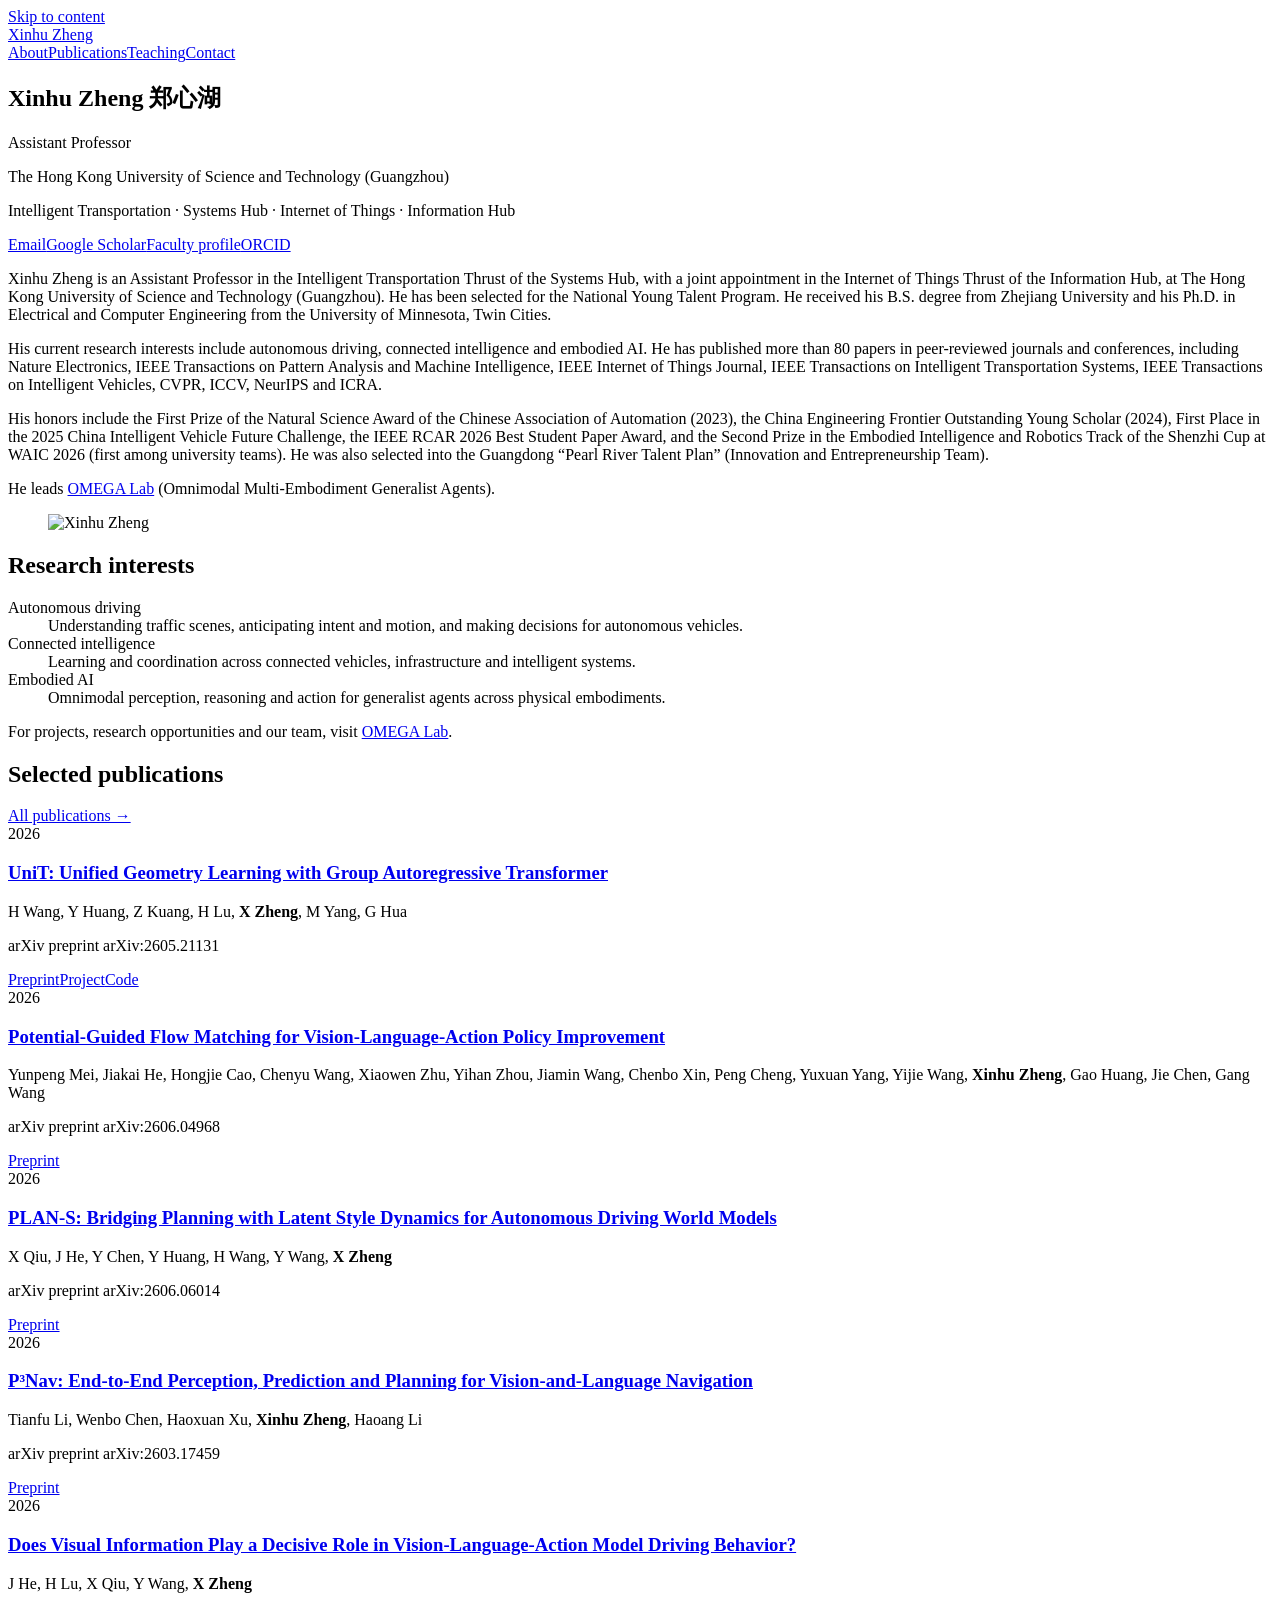
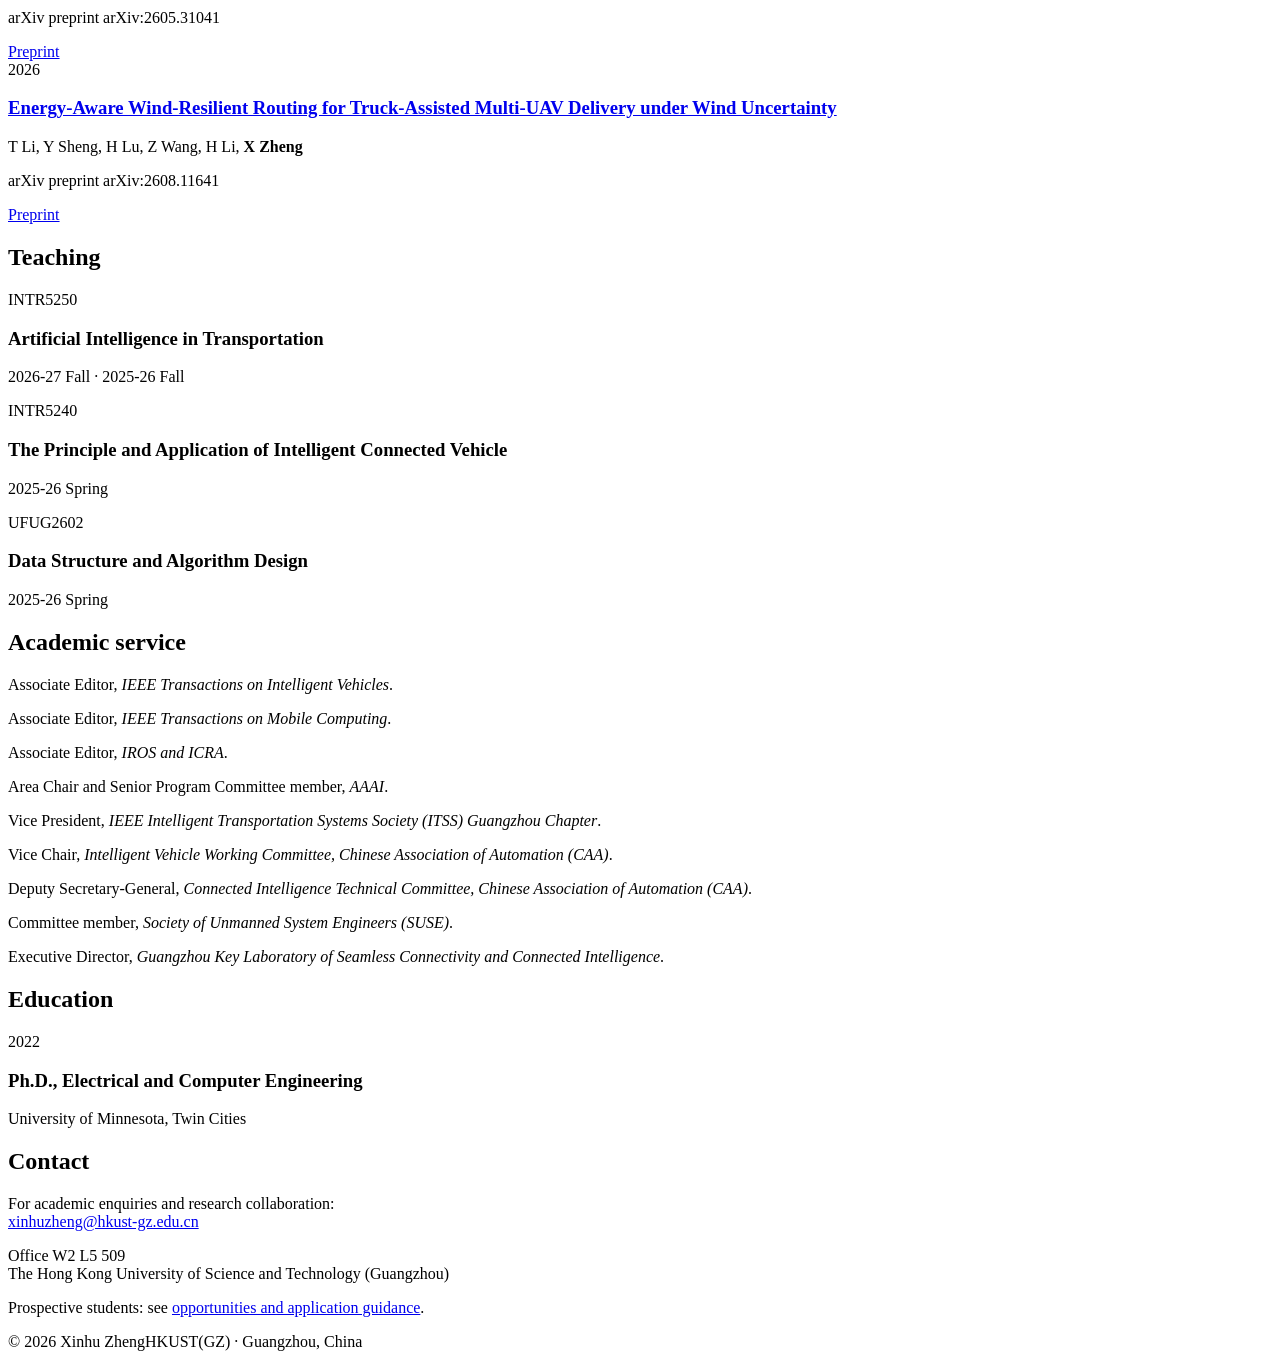
==== index.html @ e6b1c044 "Deploy OMEGA-HKUSTGZ/xinhu-zheng-site@5321d341e2bf98ec036926e72e0ef97fe8ca887f" ====
<!DOCTYPE html><html lang="en"><head><meta charset="UTF-8"><meta name="viewport" content="width=device-width, initial-scale=1"><meta name="description" content="Xinhu Zheng is an Assistant Professor at HKUST(GZ). He leads OMEGA Lab (Omnimodal Multi-Embodiment Generalist Agents). His research includes autonomous driving, connected intelligence and embodied AI."><meta name="theme-color" content="#ffffff"><meta name="robots" content="index, follow"><link rel="canonical" href="https://omega-hkustgz.github.io/xinhu/"><meta property="og:url" content="https://omega-hkustgz.github.io/xinhu/"><meta property="og:title" content="Xinhu Zheng | HKUST(GZ)"><meta property="og:description" content="Xinhu Zheng is an Assistant Professor at HKUST(GZ). He leads OMEGA Lab (Omnimodal Multi-Embodiment Generalist Agents). His research includes autonomous driving, connected intelligence and embodied AI."><link rel="icon" type="image/svg+xml" href="/xinhu/favicon.svg"><title>Xinhu Zheng | HKUST(GZ)</title><link rel="stylesheet" href="/xinhu/_astro/Layout.CLR5fIZv.css"></head><body><a class="skip-link" href="#main">Skip to content</a><header class="site-header shell"><a class="site-name" href="/xinhu/">Xinhu Zheng</a><nav aria-label="Main navigation"><a href="/xinhu/#about">About</a><a href="/xinhu/publications/">Publications</a><a href="/xinhu/#teaching">Teaching</a><a href="/xinhu/#contact">Contact</a></nav></header><main id="main" class="shell"><section id="about" class="intro" aria-labelledby="profile-name"><div class="intro-copy"><h1 id="profile-name">Xinhu Zheng <span lang="zh-CN">郑心湖</span></h1><p class="position">Assistant Professor</p><p class="affiliation">The Hong Kong University of Science and Technology (Guangzhou)</p><p class="thrusts">Intelligent Transportation · Systems Hub · Internet of Things · Information Hub</p><nav class="profile-links" aria-label="Academic profiles"><a href="mailto:xinhuzheng@hkust-gz.edu.cn">Email</a><a href="https://scholar.google.com/citations?user=Wbaj4bAAAAAJ&amp;hl=en" target="_blank" rel="noreferrer">Google Scholar</a><a href="https://facultyprofiles.hkust-gz.edu.cn/faculty-personal-page?id=168" target="_blank" rel="noreferrer">Faculty profile</a><a href="https://orcid.org/0000-0002-9898-5543" target="_blank" rel="noreferrer">ORCID</a></nav><div class="biography"><p>Xinhu Zheng is an Assistant Professor in the Intelligent Transportation Thrust of the Systems Hub, with a joint appointment in the Internet of Things Thrust of the Information Hub, at The Hong Kong University of Science and Technology (Guangzhou). He has been selected for the National Young Talent Program. He received his B.S. degree from Zhejiang University and his Ph.D. in Electrical and Computer Engineering from the University of Minnesota, Twin Cities.</p><p>His current research interests include autonomous driving, connected intelligence and embodied AI. He has published more than 80 papers in peer-reviewed journals and conferences, including Nature Electronics, IEEE Transactions on Pattern Analysis and Machine Intelligence, IEEE Internet of Things Journal, IEEE Transactions on Intelligent Transportation Systems, IEEE Transactions on Intelligent Vehicles, CVPR, ICCV, NeurIPS and ICRA.</p><p>His honors include the First Prize of the Natural Science Award of the Chinese Association of Automation (2023), the China Engineering Frontier Outstanding Young Scholar (2024), First Place in the 2025 China Intelligent Vehicle Future Challenge, the IEEE RCAR 2026 Best Student Paper Award, and the Second Prize in the Embodied Intelligence and Robotics Track of the Shenzhi Cup at WAIC 2026 (first among university teams). He was also selected into the Guangdong “Pearl River Talent Plan” (Innovation and Entrepreneurship Team).</p></div><p class="lab-note">He leads <a href="https://omega-hkustgz.github.io/">OMEGA Lab</a> (Omnimodal Multi-Embodiment Generalist Agents).</p></div><figure class="portrait"><img src="/xinhu/images/xinhu-zheng.jpg" alt="Xinhu Zheng" width="236" height="255" fetchpriority="high"></figure></section><section id="research" class="section" aria-labelledby="research-title"><h2 id="research-title">Research interests</h2><dl class="research-list"><div><dt>Autonomous driving</dt><dd>Understanding traffic scenes, anticipating intent and motion, and making decisions for autonomous vehicles.</dd></div><div><dt>Connected intelligence</dt><dd>Learning and coordination across connected vehicles, infrastructure and intelligent systems.</dd></div><div><dt>Embodied AI</dt><dd>Omnimodal perception, reasoning and action for generalist agents across physical embodiments.</dd></div></dl><p class="section-note">For projects, research opportunities and our team, visit <a href="https://omega-hkustgz.github.io/">OMEGA Lab</a>.</p></section><section id="publications" class="section" aria-labelledby="selected-title"><div class="section-heading"><h2 id="selected-title">Selected publications</h2><a href="/xinhu/publications/">All publications →</a></div><div class="selected-papers"><article class="paper" id="publication-Wbaj4bAAAAAJ:zLWjf1WUPmwC" data-paper data-year="2026" data-search="unit: unified geometry learning with group autoregressive transformer h wang, y huang, z kuang, h lu, x zheng, m yang, g hua arxiv preprint arxiv:2605.21131 unit brings online perception and offline 3d reconstruction into one geometry model. group autoregression accommodates different views and auxiliary inputs, while supporting metric-scale prediction and bounded memory over long sequences."><span class="paper-year">2026</span><div class="paper-body"><h3><a href="https://arxiv.org/abs/2605.21131" target="_blank" rel="noreferrer">UniT: Unified Geometry Learning with Group Autoregressive Transformer</a></h3><p class="paper-authors">H Wang, Y Huang, Z Kuang, H Lu, <strong>X Zheng</strong>, M Yang, G Hua</p><p class="paper-venue">arXiv preprint arXiv:2605.21131</p><div class="paper-links"><a href="https://arxiv.org/abs/2605.21131" target="_blank" rel="noreferrer">Preprint</a><a href="https://sc2i-hkustgz.github.io/UniT/" target="_blank" rel="noreferrer">Project</a><a href="https://github.com/Wang-xjtu/UniT" target="_blank" rel="noreferrer">Code</a></div></div></article><article class="paper" id="publication-Wbaj4bAAAAAJ:p__nRnzSRKYC" data-paper data-year="2026" data-search="potential-guided flow matching for vision-language-action policy improvement yunpeng mei, jiakai he, hongjie cao, chenyu wang, xiaowen zhu, yihan zhou, jiamin wang, chenbo xin, peng cheng, yuxuan yang, yijie wang, xinhu zheng, gao huang, jie chen, gang wang arxiv preprint arxiv:2606.04968 foresightflow learns from successful and failed robot experience. a single flow model generates action chunks and estimates their success potential, guiding action selection without a separate critic. the policy is evaluated on simulated and real-world bimanual tasks."><span class="paper-year">2026</span><div class="paper-body"><h3><a href="https://arxiv.org/abs/2606.04968" target="_blank" rel="noreferrer">Potential-Guided Flow Matching for Vision-Language-Action Policy Improvement</a></h3><p class="paper-authors">Yunpeng Mei, Jiakai He, Hongjie Cao, Chenyu Wang, Xiaowen Zhu, Yihan Zhou, Jiamin Wang, Chenbo Xin, Peng Cheng, Yuxuan Yang, Yijie Wang, <strong>Xinhu Zheng</strong>, Gao Huang, Jie Chen, Gang Wang</p><p class="paper-venue">arXiv preprint arXiv:2606.04968</p><div class="paper-links"><a href="https://arxiv.org/abs/2606.04968" target="_blank" rel="noreferrer">Preprint</a></div></div></article><article class="paper" id="publication-Wbaj4bAAAAAJ:uWiczbcajpAC" data-paper data-year="2026" data-search="plan-s: bridging planning with latent style dynamics for autonomous driving world models x qiu, j he, y chen, y huang, h wang, y wang, x zheng arxiv preprint arxiv:2606.06014 plan-s decodes style-conditioned semantic cost maps from latent world models, making planning preferences inspectable before trajectory selection. the same bridge supports regression and anchor-score planners, evaluated on nuscenes and navsim."><span class="paper-year">2026</span><div class="paper-body"><h3><a href="https://arxiv.org/abs/2606.06014" target="_blank" rel="noreferrer">PLAN-S: Bridging Planning with Latent Style Dynamics for Autonomous Driving World Models</a></h3><p class="paper-authors">X Qiu, J He, Y Chen, Y Huang, H Wang, Y Wang, <strong>X Zheng</strong></p><p class="paper-venue">arXiv preprint arXiv:2606.06014</p><div class="paper-links"><a href="https://arxiv.org/abs/2606.06014" target="_blank" rel="noreferrer">Preprint</a></div></div></article><article class="paper" id="publication-Wbaj4bAAAAAJ:Z5m8FVwuT1cC" data-paper data-year="2026" data-search="p³nav: end-to-end perception, prediction and planning for vision-and-language navigation tianfu li, wenbo chen, haoxuan xu, xinhu zheng, haoang li arxiv preprint arxiv:2603.17459 p³nav brings perception, prediction and planning into one vision-and-language navigation model. object and map cues describe the current scene; predicted waypoints and future scene features help the agent plan toward a language-specified goal."><span class="paper-year">2026</span><div class="paper-body"><h3><a href="https://arxiv.org/abs/2603.17459" target="_blank" rel="noreferrer">P³Nav: End-to-End Perception, Prediction and Planning for Vision-and-Language Navigation</a></h3><p class="paper-authors">Tianfu Li, Wenbo Chen, Haoxuan Xu, <strong>Xinhu Zheng</strong>, Haoang Li</p><p class="paper-venue">arXiv preprint arXiv:2603.17459</p><div class="paper-links"><a href="https://arxiv.org/abs/2603.17459" target="_blank" rel="noreferrer">Preprint</a></div></div></article><article class="paper" id="publication-Wbaj4bAAAAAJ:vDijr-p_gm4C" data-paper data-year="2026" data-search="does visual information play a decisive role in vision-language-action model driving behavior? j he, h lu, x qiu, y wang, x zheng arxiv preprint arxiv:2605.31041 a structured visual-perturbation study examines how vla driving decisions depend on camera input. evaluations compare open-loop trajectory prediction with closed-loop driving behavior, revealing that visual grounding varies across perturbations and evaluation settings."><span class="paper-year">2026</span><div class="paper-body"><h3><a href="https://arxiv.org/abs/2605.31041" target="_blank" rel="noreferrer">Does Visual Information Play a Decisive Role in Vision-Language-Action Model Driving Behavior?</a></h3><p class="paper-authors">J He, H Lu, X Qiu, Y Wang, <strong>X Zheng</strong></p><p class="paper-venue">arXiv preprint arXiv:2605.31041</p><div class="paper-links"><a href="https://arxiv.org/abs/2605.31041" target="_blank" rel="noreferrer">Preprint</a></div></div></article><article class="paper" id="publication-Wbaj4bAAAAAJ:g3aElNc5_aQC" data-paper data-year="2026" data-search="energy-aware wind-resilient routing for truck-assisted multi-uav delivery under wind uncertainty t li, y sheng, h lu, z wang, h li, x zheng arxiv preprint arxiv:2608.11641 ewr plans truck-assisted uav delivery routes with an energy graph updated by wind estimates and payload state. it continually checks return feasibility, aiming to preserve enough battery energy to reach the truck or depot as conditions change."><span class="paper-year">2026</span><div class="paper-body"><h3><a href="https://arxiv.org/abs/2608.11641" target="_blank" rel="noreferrer">Energy-Aware Wind-Resilient Routing for Truck-Assisted Multi-UAV Delivery under Wind Uncertainty</a></h3><p class="paper-authors">T Li, Y Sheng, H Lu, Z Wang, H Li, <strong>X Zheng</strong></p><p class="paper-venue">arXiv preprint arXiv:2608.11641</p><div class="paper-links"><a href="https://arxiv.org/abs/2608.11641" target="_blank" rel="noreferrer">Preprint</a></div></div></article></div></section><section id="teaching" class="section" aria-labelledby="teaching-title"><h2 id="teaching-title">Teaching</h2><div class="teaching-list"><article><span class="course-code">INTR5250</span><div><h3>Artificial Intelligence in Transportation</h3><p>2026-27 Fall · 2025-26 Fall</p></div></article><article><span class="course-code">INTR5240</span><div><h3>The Principle and Application of Intelligent Connected Vehicle</h3><p>2025-26 Spring</p></div></article><article><span class="course-code">UFUG2602</span><div><h3>Data Structure and Algorithm Design</h3><p>2025-26 Spring</p></div></article></div></section><section id="service" class="section" aria-labelledby="service-title"><h2 id="service-title">Academic service</h2><p>Associate Editor, <em>IEEE Transactions on Intelligent Vehicles</em>.</p><p>Associate Editor, <em>IEEE Transactions on Mobile Computing</em>.</p><p>Associate Editor, <em>IROS and ICRA</em>.</p><p>Area Chair and Senior Program Committee member, <em>AAAI</em>.</p><p>Vice President, <em>IEEE Intelligent Transportation Systems Society (ITSS) Guangzhou Chapter</em>.</p><p>Vice Chair, <em>Intelligent Vehicle Working Committee, Chinese Association of Automation (CAA)</em>.</p><p>Deputy Secretary-General, <em>Connected Intelligence Technical Committee, Chinese Association of Automation (CAA)</em>.</p><p>Committee member, <em>Society of Unmanned System Engineers (SUSE)</em>.</p><p>Executive Director, <em>Guangzhou Key Laboratory of Seamless Connectivity and Connected Intelligence</em>.</p></section><section id="education" class="section" aria-labelledby="education-title"><h2 id="education-title">Education</h2><div class="education-entry"><span>2022</span><div><h3>Ph.D., Electrical and Computer Engineering</h3><p>University of Minnesota, Twin Cities</p></div></div></section><section id="contact" class="section contact-section" aria-labelledby="contact-title"><h2 id="contact-title">Contact</h2><p>For academic enquiries and research collaboration:<br><a href="mailto:xinhuzheng@hkust-gz.edu.cn">xinhuzheng@hkust-gz.edu.cn</a></p><p class="contact-address">Office W2 L5 509<br>The Hong Kong University of Science and Technology (Guangzhou)</p><p class="section-note">Prospective students: see <a href="https://omega-hkustgz.github.io/join/">opportunities and application guidance</a>.</p></section></main><footer class="site-footer shell"><span>© 2026 Xinhu Zheng</span><span>HKUST(GZ) · Guangzhou, China</span></footer></body></html>
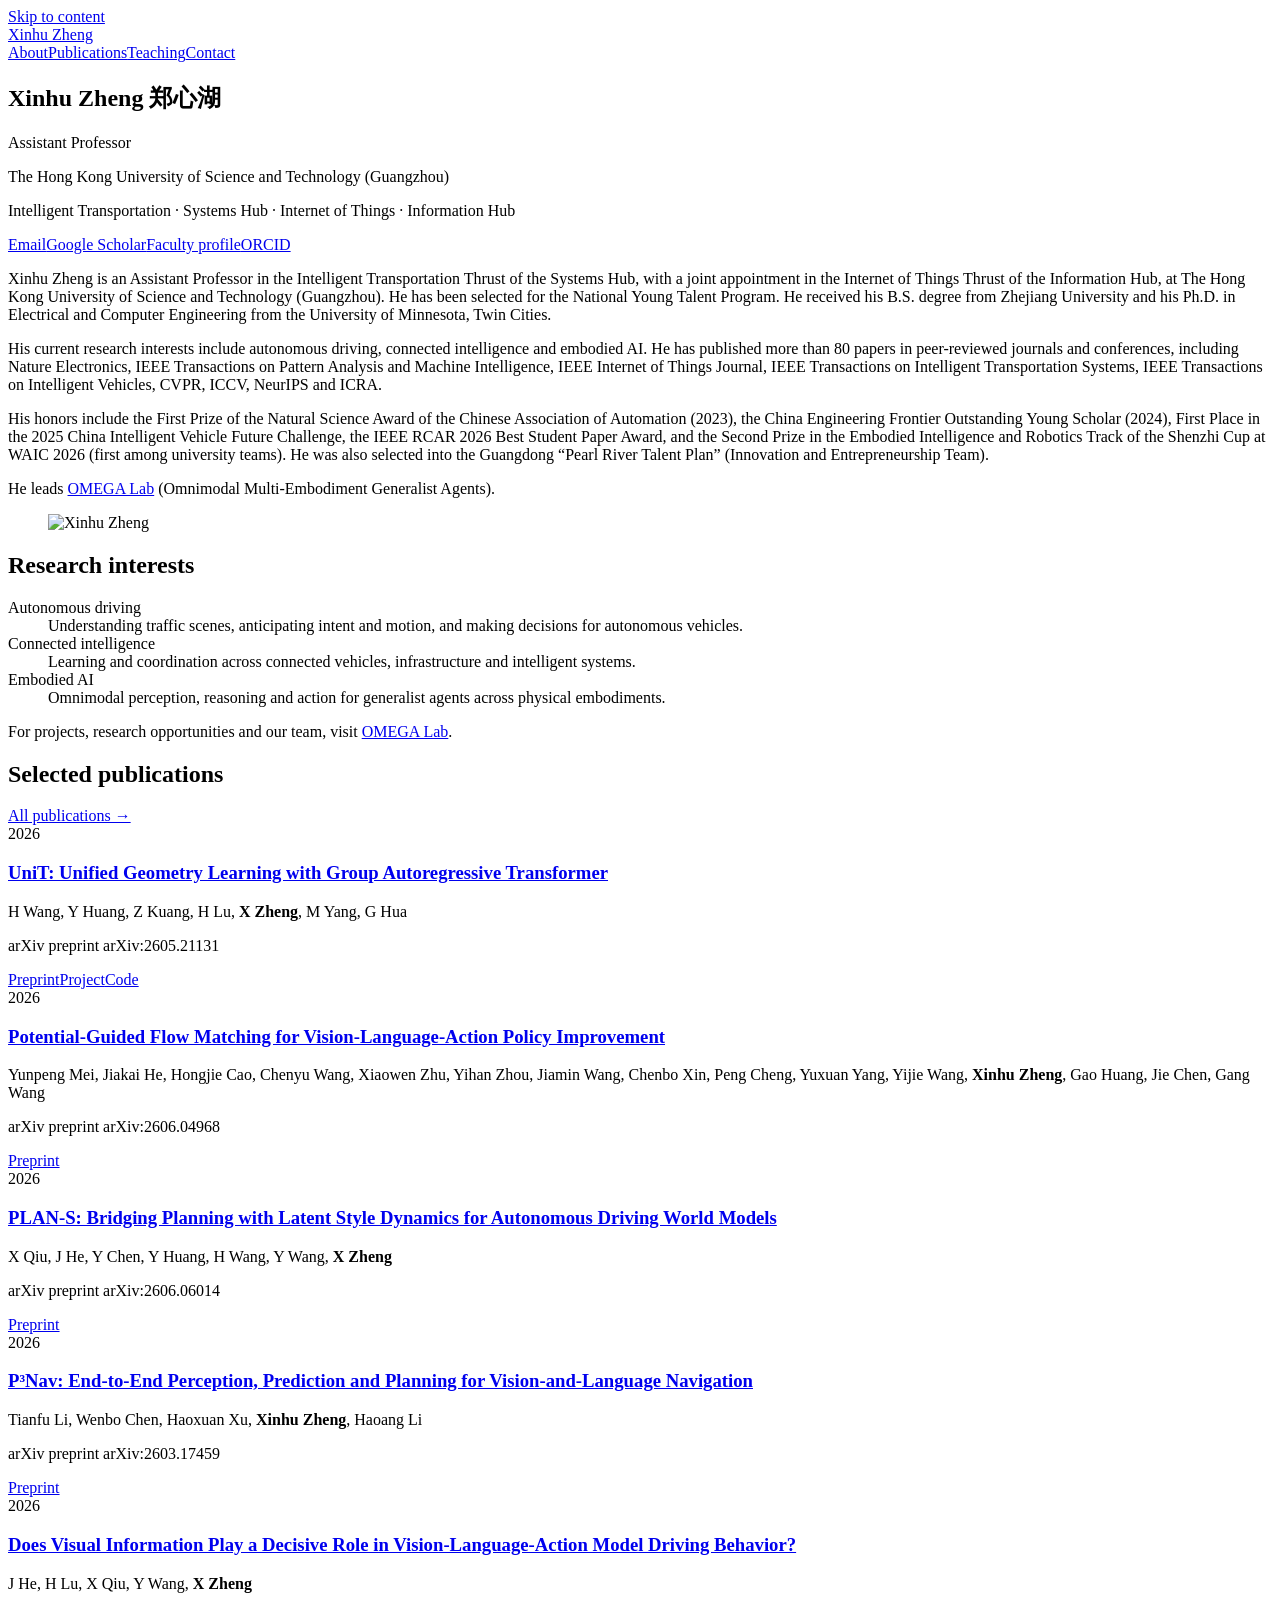
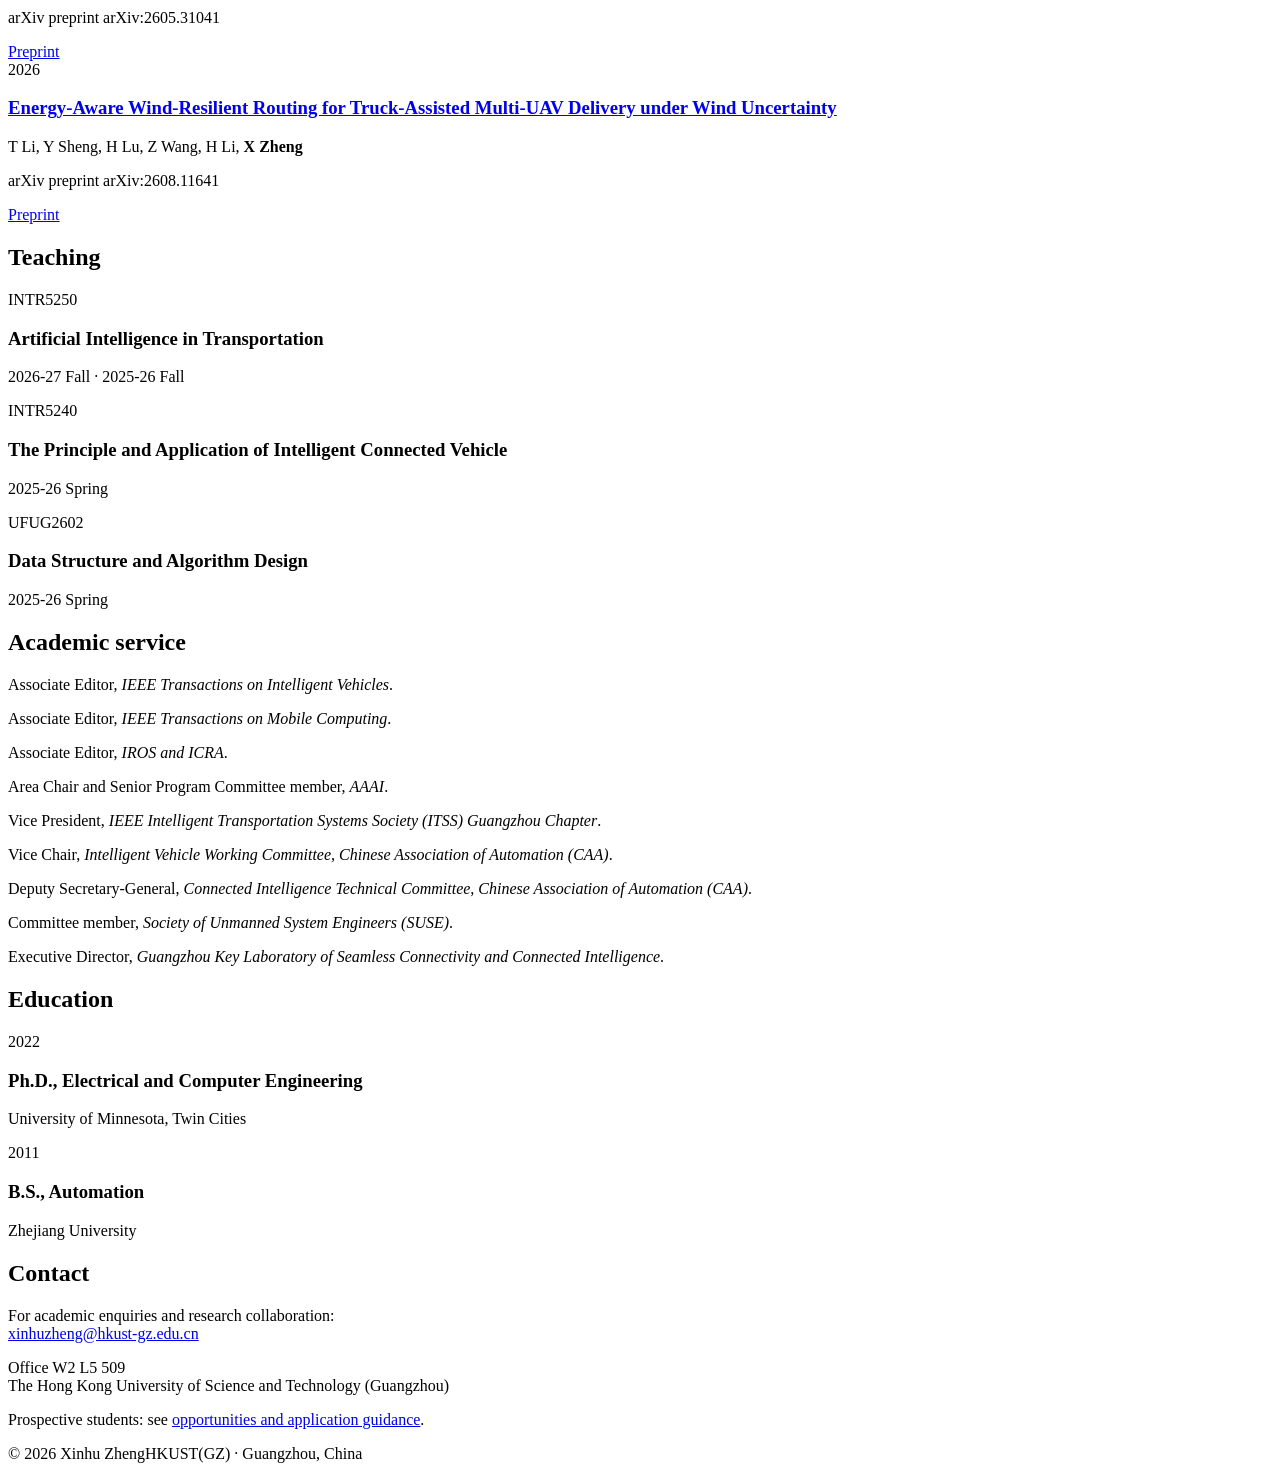
==== commit 316acd2a: "Deploy OMEGA-HKUSTGZ/xinhu-zheng-site@12754862c07ef4c838eb6e864edc4b32d13d1a4f" ====
--- a/index.html
+++ b/index.html
@@ -1 +1 @@
-<!DOCTYPE html><html lang="en"><head><meta charset="UTF-8"><meta name="viewport" content="width=device-width, initial-scale=1"><meta name="description" content="Xinhu Zheng is an Assistant Professor at HKUST(GZ). He leads OMEGA Lab (Omnimodal Multi-Embodiment Generalist Agents). His research includes autonomous driving, connected intelligence and embodied AI."><meta name="theme-color" content="#ffffff"><meta name="robots" content="index, follow"><link rel="canonical" href="https://omega-hkustgz.github.io/xinhu/"><meta property="og:url" content="https://omega-hkustgz.github.io/xinhu/"><meta property="og:title" content="Xinhu Zheng | HKUST(GZ)"><meta property="og:description" content="Xinhu Zheng is an Assistant Professor at HKUST(GZ). He leads OMEGA Lab (Omnimodal Multi-Embodiment Generalist Agents). His research includes autonomous driving, connected intelligence and embodied AI."><link rel="icon" type="image/svg+xml" href="/xinhu/favicon.svg"><title>Xinhu Zheng | HKUST(GZ)</title><link rel="stylesheet" href="/xinhu/_astro/Layout.CLR5fIZv.css"></head><body><a class="skip-link" href="#main">Skip to content</a><header class="site-header shell"><a class="site-name" href="/xinhu/">Xinhu Zheng</a><nav aria-label="Main navigation"><a href="/xinhu/#about">About</a><a href="/xinhu/publications/">Publications</a><a href="/xinhu/#teaching">Teaching</a><a href="/xinhu/#contact">Contact</a></nav></header><main id="main" class="shell"><section id="about" class="intro" aria-labelledby="profile-name"><div class="intro-copy"><h1 id="profile-name">Xinhu Zheng <span lang="zh-CN">郑心湖</span></h1><p class="position">Assistant Professor</p><p class="affiliation">The Hong Kong University of Science and Technology (Guangzhou)</p><p class="thrusts">Intelligent Transportation · Systems Hub · Internet of Things · Information Hub</p><nav class="profile-links" aria-label="Academic profiles"><a href="mailto:xinhuzheng@hkust-gz.edu.cn">Email</a><a href="https://scholar.google.com/citations?user=Wbaj4bAAAAAJ&amp;hl=en" target="_blank" rel="noreferrer">Google Scholar</a><a href="https://facultyprofiles.hkust-gz.edu.cn/faculty-personal-page?id=168" target="_blank" rel="noreferrer">Faculty profile</a><a href="https://orcid.org/0000-0002-9898-5543" target="_blank" rel="noreferrer">ORCID</a></nav><div class="biography"><p>Xinhu Zheng is an Assistant Professor in the Intelligent Transportation Thrust of the Systems Hub, with a joint appointment in the Internet of Things Thrust of the Information Hub, at The Hong Kong University of Science and Technology (Guangzhou). He has been selected for the National Young Talent Program. He received his B.S. degree from Zhejiang University and his Ph.D. in Electrical and Computer Engineering from the University of Minnesota, Twin Cities.</p><p>His current research interests include autonomous driving, connected intelligence and embodied AI. He has published more than 80 papers in peer-reviewed journals and conferences, including Nature Electronics, IEEE Transactions on Pattern Analysis and Machine Intelligence, IEEE Internet of Things Journal, IEEE Transactions on Intelligent Transportation Systems, IEEE Transactions on Intelligent Vehicles, CVPR, ICCV, NeurIPS and ICRA.</p><p>His honors include the First Prize of the Natural Science Award of the Chinese Association of Automation (2023), the China Engineering Frontier Outstanding Young Scholar (2024), First Place in the 2025 China Intelligent Vehicle Future Challenge, the IEEE RCAR 2026 Best Student Paper Award, and the Second Prize in the Embodied Intelligence and Robotics Track of the Shenzhi Cup at WAIC 2026 (first among university teams). He was also selected into the Guangdong “Pearl River Talent Plan” (Innovation and Entrepreneurship Team).</p></div><p class="lab-note">He leads <a href="https://omega-hkustgz.github.io/">OMEGA Lab</a> (Omnimodal Multi-Embodiment Generalist Agents).</p></div><figure class="portrait"><img src="/xinhu/images/xinhu-zheng.jpg" alt="Xinhu Zheng" width="236" height="255" fetchpriority="high"></figure></section><section id="research" class="section" aria-labelledby="research-title"><h2 id="research-title">Research interests</h2><dl class="research-list"><div><dt>Autonomous driving</dt><dd>Understanding traffic scenes, anticipating intent and motion, and making decisions for autonomous vehicles.</dd></div><div><dt>Connected intelligence</dt><dd>Learning and coordination across connected vehicles, infrastructure and intelligent systems.</dd></div><div><dt>Embodied AI</dt><dd>Omnimodal perception, reasoning and action for generalist agents across physical embodiments.</dd></div></dl><p class="section-note">For projects, research opportunities and our team, visit <a href="https://omega-hkustgz.github.io/">OMEGA Lab</a>.</p></section><section id="publications" class="section" aria-labelledby="selected-title"><div class="section-heading"><h2 id="selected-title">Selected publications</h2><a href="/xinhu/publications/">All publications →</a></div><div class="selected-papers"><article class="paper" id="publication-Wbaj4bAAAAAJ:zLWjf1WUPmwC" data-paper data-year="2026" data-search="unit: unified geometry learning with group autoregressive transformer h wang, y huang, z kuang, h lu, x zheng, m yang, g hua arxiv preprint arxiv:2605.21131 unit brings online perception and offline 3d reconstruction into one geometry model. group autoregression accommodates different views and auxiliary inputs, while supporting metric-scale prediction and bounded memory over long sequences."><span class="paper-year">2026</span><div class="paper-body"><h3><a href="https://arxiv.org/abs/2605.21131" target="_blank" rel="noreferrer">UniT: Unified Geometry Learning with Group Autoregressive Transformer</a></h3><p class="paper-authors">H Wang, Y Huang, Z Kuang, H Lu, <strong>X Zheng</strong>, M Yang, G Hua</p><p class="paper-venue">arXiv preprint arXiv:2605.21131</p><div class="paper-links"><a href="https://arxiv.org/abs/2605.21131" target="_blank" rel="noreferrer">Preprint</a><a href="https://sc2i-hkustgz.github.io/UniT/" target="_blank" rel="noreferrer">Project</a><a href="https://github.com/Wang-xjtu/UniT" target="_blank" rel="noreferrer">Code</a></div></div></article><article class="paper" id="publication-Wbaj4bAAAAAJ:p__nRnzSRKYC" data-paper data-year="2026" data-search="potential-guided flow matching for vision-language-action policy improvement yunpeng mei, jiakai he, hongjie cao, chenyu wang, xiaowen zhu, yihan zhou, jiamin wang, chenbo xin, peng cheng, yuxuan yang, yijie wang, xinhu zheng, gao huang, jie chen, gang wang arxiv preprint arxiv:2606.04968 foresightflow learns from successful and failed robot experience. a single flow model generates action chunks and estimates their success potential, guiding action selection without a separate critic. the policy is evaluated on simulated and real-world bimanual tasks."><span class="paper-year">2026</span><div class="paper-body"><h3><a href="https://arxiv.org/abs/2606.04968" target="_blank" rel="noreferrer">Potential-Guided Flow Matching for Vision-Language-Action Policy Improvement</a></h3><p class="paper-authors">Yunpeng Mei, Jiakai He, Hongjie Cao, Chenyu Wang, Xiaowen Zhu, Yihan Zhou, Jiamin Wang, Chenbo Xin, Peng Cheng, Yuxuan Yang, Yijie Wang, <strong>Xinhu Zheng</strong>, Gao Huang, Jie Chen, Gang Wang</p><p class="paper-venue">arXiv preprint arXiv:2606.04968</p><div class="paper-links"><a href="https://arxiv.org/abs/2606.04968" target="_blank" rel="noreferrer">Preprint</a></div></div></article><article class="paper" id="publication-Wbaj4bAAAAAJ:uWiczbcajpAC" data-paper data-year="2026" data-search="plan-s: bridging planning with latent style dynamics for autonomous driving world models x qiu, j he, y chen, y huang, h wang, y wang, x zheng arxiv preprint arxiv:2606.06014 plan-s decodes style-conditioned semantic cost maps from latent world models, making planning preferences inspectable before trajectory selection. the same bridge supports regression and anchor-score planners, evaluated on nuscenes and navsim."><span class="paper-year">2026</span><div class="paper-body"><h3><a href="https://arxiv.org/abs/2606.06014" target="_blank" rel="noreferrer">PLAN-S: Bridging Planning with Latent Style Dynamics for Autonomous Driving World Models</a></h3><p class="paper-authors">X Qiu, J He, Y Chen, Y Huang, H Wang, Y Wang, <strong>X Zheng</strong></p><p class="paper-venue">arXiv preprint arXiv:2606.06014</p><div class="paper-links"><a href="https://arxiv.org/abs/2606.06014" target="_blank" rel="noreferrer">Preprint</a></div></div></article><article class="paper" id="publication-Wbaj4bAAAAAJ:Z5m8FVwuT1cC" data-paper data-year="2026" data-search="p³nav: end-to-end perception, prediction and planning for vision-and-language navigation tianfu li, wenbo chen, haoxuan xu, xinhu zheng, haoang li arxiv preprint arxiv:2603.17459 p³nav brings perception, prediction and planning into one vision-and-language navigation model. object and map cues describe the current scene; predicted waypoints and future scene features help the agent plan toward a language-specified goal."><span class="paper-year">2026</span><div class="paper-body"><h3><a href="https://arxiv.org/abs/2603.17459" target="_blank" rel="noreferrer">P³Nav: End-to-End Perception, Prediction and Planning for Vision-and-Language Navigation</a></h3><p class="paper-authors">Tianfu Li, Wenbo Chen, Haoxuan Xu, <strong>Xinhu Zheng</strong>, Haoang Li</p><p class="paper-venue">arXiv preprint arXiv:2603.17459</p><div class="paper-links"><a href="https://arxiv.org/abs/2603.17459" target="_blank" rel="noreferrer">Preprint</a></div></div></article><article class="paper" id="publication-Wbaj4bAAAAAJ:vDijr-p_gm4C" data-paper data-year="2026" data-search="does visual information play a decisive role in vision-language-action model driving behavior? j he, h lu, x qiu, y wang, x zheng arxiv preprint arxiv:2605.31041 a structured visual-perturbation study examines how vla driving decisions depend on camera input. evaluations compare open-loop trajectory prediction with closed-loop driving behavior, revealing that visual grounding varies across perturbations and evaluation settings."><span class="paper-year">2026</span><div class="paper-body"><h3><a href="https://arxiv.org/abs/2605.31041" target="_blank" rel="noreferrer">Does Visual Information Play a Decisive Role in Vision-Language-Action Model Driving Behavior?</a></h3><p class="paper-authors">J He, H Lu, X Qiu, Y Wang, <strong>X Zheng</strong></p><p class="paper-venue">arXiv preprint arXiv:2605.31041</p><div class="paper-links"><a href="https://arxiv.org/abs/2605.31041" target="_blank" rel="noreferrer">Preprint</a></div></div></article><article class="paper" id="publication-Wbaj4bAAAAAJ:g3aElNc5_aQC" data-paper data-year="2026" data-search="energy-aware wind-resilient routing for truck-assisted multi-uav delivery under wind uncertainty t li, y sheng, h lu, z wang, h li, x zheng arxiv preprint arxiv:2608.11641 ewr plans truck-assisted uav delivery routes with an energy graph updated by wind estimates and payload state. it continually checks return feasibility, aiming to preserve enough battery energy to reach the truck or depot as conditions change."><span class="paper-year">2026</span><div class="paper-body"><h3><a href="https://arxiv.org/abs/2608.11641" target="_blank" rel="noreferrer">Energy-Aware Wind-Resilient Routing for Truck-Assisted Multi-UAV Delivery under Wind Uncertainty</a></h3><p class="paper-authors">T Li, Y Sheng, H Lu, Z Wang, H Li, <strong>X Zheng</strong></p><p class="paper-venue">arXiv preprint arXiv:2608.11641</p><div class="paper-links"><a href="https://arxiv.org/abs/2608.11641" target="_blank" rel="noreferrer">Preprint</a></div></div></article></div></section><section id="teaching" class="section" aria-labelledby="teaching-title"><h2 id="teaching-title">Teaching</h2><div class="teaching-list"><article><span class="course-code">INTR5250</span><div><h3>Artificial Intelligence in Transportation</h3><p>2026-27 Fall · 2025-26 Fall</p></div></article><article><span class="course-code">INTR5240</span><div><h3>The Principle and Application of Intelligent Connected Vehicle</h3><p>2025-26 Spring</p></div></article><article><span class="course-code">UFUG2602</span><div><h3>Data Structure and Algorithm Design</h3><p>2025-26 Spring</p></div></article></div></section><section id="service" class="section" aria-labelledby="service-title"><h2 id="service-title">Academic service</h2><p>Associate Editor, <em>IEEE Transactions on Intelligent Vehicles</em>.</p><p>Associate Editor, <em>IEEE Transactions on Mobile Computing</em>.</p><p>Associate Editor, <em>IROS and ICRA</em>.</p><p>Area Chair and Senior Program Committee member, <em>AAAI</em>.</p><p>Vice President, <em>IEEE Intelligent Transportation Systems Society (ITSS) Guangzhou Chapter</em>.</p><p>Vice Chair, <em>Intelligent Vehicle Working Committee, Chinese Association of Automation (CAA)</em>.</p><p>Deputy Secretary-General, <em>Connected Intelligence Technical Committee, Chinese Association of Automation (CAA)</em>.</p><p>Committee member, <em>Society of Unmanned System Engineers (SUSE)</em>.</p><p>Executive Director, <em>Guangzhou Key Laboratory of Seamless Connectivity and Connected Intelligence</em>.</p></section><section id="education" class="section" aria-labelledby="education-title"><h2 id="education-title">Education</h2><div class="education-entry"><span>2022</span><div><h3>Ph.D., Electrical and Computer Engineering</h3><p>University of Minnesota, Twin Cities</p></div></div></section><section id="contact" class="section contact-section" aria-labelledby="contact-title"><h2 id="contact-title">Contact</h2><p>For academic enquiries and research collaboration:<br><a href="mailto:xinhuzheng@hkust-gz.edu.cn">xinhuzheng@hkust-gz.edu.cn</a></p><p class="contact-address">Office W2 L5 509<br>The Hong Kong University of Science and Technology (Guangzhou)</p><p class="section-note">Prospective students: see <a href="https://omega-hkustgz.github.io/join/">opportunities and application guidance</a>.</p></section></main><footer class="site-footer shell"><span>© 2026 Xinhu Zheng</span><span>HKUST(GZ) · Guangzhou, China</span></footer></body></html>+<!DOCTYPE html><html lang="en"><head><meta charset="UTF-8"><meta name="viewport" content="width=device-width, initial-scale=1"><meta name="description" content="Xinhu Zheng is an Assistant Professor at HKUST(GZ). He leads OMEGA Lab (Omnimodal Multi-Embodiment Generalist Agents). His research includes autonomous driving, connected intelligence and embodied AI."><meta name="theme-color" content="#ffffff"><meta name="robots" content="index, follow"><link rel="canonical" href="https://omega-hkustgz.github.io/xinhu/"><meta property="og:url" content="https://omega-hkustgz.github.io/xinhu/"><meta property="og:title" content="Xinhu Zheng | HKUST(GZ)"><meta property="og:description" content="Xinhu Zheng is an Assistant Professor at HKUST(GZ). He leads OMEGA Lab (Omnimodal Multi-Embodiment Generalist Agents). His research includes autonomous driving, connected intelligence and embodied AI."><link rel="icon" type="image/svg+xml" href="/xinhu/favicon.svg"><title>Xinhu Zheng | HKUST(GZ)</title><link rel="stylesheet" href="/xinhu/_astro/Layout.CLR5fIZv.css"></head><body><a class="skip-link" href="#main">Skip to content</a><header class="site-header shell"><a class="site-name" href="/xinhu/">Xinhu Zheng</a><nav aria-label="Main navigation"><a href="/xinhu/#about">About</a><a href="/xinhu/publications/">Publications</a><a href="/xinhu/#teaching">Teaching</a><a href="/xinhu/#contact">Contact</a></nav></header><main id="main" class="shell"><section id="about" class="intro" aria-labelledby="profile-name"><div class="intro-copy"><h1 id="profile-name">Xinhu Zheng <span lang="zh-CN">郑心湖</span></h1><p class="position">Assistant Professor</p><p class="affiliation">The Hong Kong University of Science and Technology (Guangzhou)</p><p class="thrusts">Intelligent Transportation · Systems Hub · Internet of Things · Information Hub</p><nav class="profile-links" aria-label="Academic profiles"><a href="mailto:xinhuzheng@hkust-gz.edu.cn">Email</a><a href="https://scholar.google.com/citations?user=Wbaj4bAAAAAJ&amp;hl=en" target="_blank" rel="noreferrer">Google Scholar</a><a href="https://facultyprofiles.hkust-gz.edu.cn/faculty-personal-page?id=168" target="_blank" rel="noreferrer">Faculty profile</a><a href="https://orcid.org/0000-0002-9898-5543" target="_blank" rel="noreferrer">ORCID</a></nav><div class="biography"><p>Xinhu Zheng is an Assistant Professor in the Intelligent Transportation Thrust of the Systems Hub, with a joint appointment in the Internet of Things Thrust of the Information Hub, at The Hong Kong University of Science and Technology (Guangzhou). He has been selected for the National Young Talent Program. He received his B.S. degree from Zhejiang University and his Ph.D. in Electrical and Computer Engineering from the University of Minnesota, Twin Cities.</p><p>His current research interests include autonomous driving, connected intelligence and embodied AI. He has published more than 80 papers in peer-reviewed journals and conferences, including Nature Electronics, IEEE Transactions on Pattern Analysis and Machine Intelligence, IEEE Internet of Things Journal, IEEE Transactions on Intelligent Transportation Systems, IEEE Transactions on Intelligent Vehicles, CVPR, ICCV, NeurIPS and ICRA.</p><p>His honors include the First Prize of the Natural Science Award of the Chinese Association of Automation (2023), the China Engineering Frontier Outstanding Young Scholar (2024), First Place in the 2025 China Intelligent Vehicle Future Challenge, the IEEE RCAR 2026 Best Student Paper Award, and the Second Prize in the Embodied Intelligence and Robotics Track of the Shenzhi Cup at WAIC 2026 (first among university teams). He was also selected into the Guangdong “Pearl River Talent Plan” (Innovation and Entrepreneurship Team).</p></div><p class="lab-note">He leads <a href="https://omega-hkustgz.github.io/">OMEGA Lab</a> (Omnimodal Multi-Embodiment Generalist Agents).</p></div><figure class="portrait"><img src="/xinhu/images/xinhu-zheng.jpg" alt="Xinhu Zheng" width="236" height="255" fetchpriority="high"></figure></section><section id="research" class="section" aria-labelledby="research-title"><h2 id="research-title">Research interests</h2><dl class="research-list"><div><dt>Autonomous driving</dt><dd>Understanding traffic scenes, anticipating intent and motion, and making decisions for autonomous vehicles.</dd></div><div><dt>Connected intelligence</dt><dd>Learning and coordination across connected vehicles, infrastructure and intelligent systems.</dd></div><div><dt>Embodied AI</dt><dd>Omnimodal perception, reasoning and action for generalist agents across physical embodiments.</dd></div></dl><p class="section-note">For projects, research opportunities and our team, visit <a href="https://omega-hkustgz.github.io/">OMEGA Lab</a>.</p></section><section id="publications" class="section" aria-labelledby="selected-title"><div class="section-heading"><h2 id="selected-title">Selected publications</h2><a href="/xinhu/publications/">All publications →</a></div><div class="selected-papers"><article class="paper" id="publication-Wbaj4bAAAAAJ:zLWjf1WUPmwC" data-paper data-year="2026" data-search="unit: unified geometry learning with group autoregressive transformer h wang, y huang, z kuang, h lu, x zheng, m yang, g hua arxiv preprint arxiv:2605.21131 unit brings online perception and offline 3d reconstruction into one geometry model. group autoregression accommodates different views and auxiliary inputs, while supporting metric-scale prediction and bounded memory over long sequences."><span class="paper-year">2026</span><div class="paper-body"><h3><a href="https://arxiv.org/abs/2605.21131" target="_blank" rel="noreferrer">UniT: Unified Geometry Learning with Group Autoregressive Transformer</a></h3><p class="paper-authors">H Wang, Y Huang, Z Kuang, H Lu, <strong>X Zheng</strong>, M Yang, G Hua</p><p class="paper-venue">arXiv preprint arXiv:2605.21131</p><div class="paper-links"><a href="https://arxiv.org/abs/2605.21131" target="_blank" rel="noreferrer">Preprint</a><a href="https://sc2i-hkustgz.github.io/UniT/" target="_blank" rel="noreferrer">Project</a><a href="https://github.com/Wang-xjtu/UniT" target="_blank" rel="noreferrer">Code</a></div></div></article><article class="paper" id="publication-Wbaj4bAAAAAJ:p__nRnzSRKYC" data-paper data-year="2026" data-search="potential-guided flow matching for vision-language-action policy improvement yunpeng mei, jiakai he, hongjie cao, chenyu wang, xiaowen zhu, yihan zhou, jiamin wang, chenbo xin, peng cheng, yuxuan yang, yijie wang, xinhu zheng, gao huang, jie chen, gang wang arxiv preprint arxiv:2606.04968 foresightflow learns from successful and failed robot experience. a single flow model generates action chunks and estimates their success potential, guiding action selection without a separate critic. the policy is evaluated on simulated and real-world bimanual tasks."><span class="paper-year">2026</span><div class="paper-body"><h3><a href="https://arxiv.org/abs/2606.04968" target="_blank" rel="noreferrer">Potential-Guided Flow Matching for Vision-Language-Action Policy Improvement</a></h3><p class="paper-authors">Yunpeng Mei, Jiakai He, Hongjie Cao, Chenyu Wang, Xiaowen Zhu, Yihan Zhou, Jiamin Wang, Chenbo Xin, Peng Cheng, Yuxuan Yang, Yijie Wang, <strong>Xinhu Zheng</strong>, Gao Huang, Jie Chen, Gang Wang</p><p class="paper-venue">arXiv preprint arXiv:2606.04968</p><div class="paper-links"><a href="https://arxiv.org/abs/2606.04968" target="_blank" rel="noreferrer">Preprint</a></div></div></article><article class="paper" id="publication-Wbaj4bAAAAAJ:uWiczbcajpAC" data-paper data-year="2026" data-search="plan-s: bridging planning with latent style dynamics for autonomous driving world models x qiu, j he, y chen, y huang, h wang, y wang, x zheng arxiv preprint arxiv:2606.06014 plan-s decodes style-conditioned semantic cost maps from latent world models, making planning preferences inspectable before trajectory selection. the same bridge supports regression and anchor-score planners, evaluated on nuscenes and navsim."><span class="paper-year">2026</span><div class="paper-body"><h3><a href="https://arxiv.org/abs/2606.06014" target="_blank" rel="noreferrer">PLAN-S: Bridging Planning with Latent Style Dynamics for Autonomous Driving World Models</a></h3><p class="paper-authors">X Qiu, J He, Y Chen, Y Huang, H Wang, Y Wang, <strong>X Zheng</strong></p><p class="paper-venue">arXiv preprint arXiv:2606.06014</p><div class="paper-links"><a href="https://arxiv.org/abs/2606.06014" target="_blank" rel="noreferrer">Preprint</a></div></div></article><article class="paper" id="publication-Wbaj4bAAAAAJ:Z5m8FVwuT1cC" data-paper data-year="2026" data-search="p³nav: end-to-end perception, prediction and planning for vision-and-language navigation tianfu li, wenbo chen, haoxuan xu, xinhu zheng, haoang li arxiv preprint arxiv:2603.17459 p³nav brings perception, prediction and planning into one vision-and-language navigation model. object and map cues describe the current scene; predicted waypoints and future scene features help the agent plan toward a language-specified goal."><span class="paper-year">2026</span><div class="paper-body"><h3><a href="https://arxiv.org/abs/2603.17459" target="_blank" rel="noreferrer">P³Nav: End-to-End Perception, Prediction and Planning for Vision-and-Language Navigation</a></h3><p class="paper-authors">Tianfu Li, Wenbo Chen, Haoxuan Xu, <strong>Xinhu Zheng</strong>, Haoang Li</p><p class="paper-venue">arXiv preprint arXiv:2603.17459</p><div class="paper-links"><a href="https://arxiv.org/abs/2603.17459" target="_blank" rel="noreferrer">Preprint</a></div></div></article><article class="paper" id="publication-Wbaj4bAAAAAJ:vDijr-p_gm4C" data-paper data-year="2026" data-search="does visual information play a decisive role in vision-language-action model driving behavior? j he, h lu, x qiu, y wang, x zheng arxiv preprint arxiv:2605.31041 a structured visual-perturbation study examines how vla driving decisions depend on camera input. evaluations compare open-loop trajectory prediction with closed-loop driving behavior, revealing that visual grounding varies across perturbations and evaluation settings."><span class="paper-year">2026</span><div class="paper-body"><h3><a href="https://arxiv.org/abs/2605.31041" target="_blank" rel="noreferrer">Does Visual Information Play a Decisive Role in Vision-Language-Action Model Driving Behavior?</a></h3><p class="paper-authors">J He, H Lu, X Qiu, Y Wang, <strong>X Zheng</strong></p><p class="paper-venue">arXiv preprint arXiv:2605.31041</p><div class="paper-links"><a href="https://arxiv.org/abs/2605.31041" target="_blank" rel="noreferrer">Preprint</a></div></div></article><article class="paper" id="publication-Wbaj4bAAAAAJ:g3aElNc5_aQC" data-paper data-year="2026" data-search="energy-aware wind-resilient routing for truck-assisted multi-uav delivery under wind uncertainty t li, y sheng, h lu, z wang, h li, x zheng arxiv preprint arxiv:2608.11641 ewr plans truck-assisted uav delivery routes with an energy graph updated by wind estimates and payload state. it continually checks return feasibility, aiming to preserve enough battery energy to reach the truck or depot as conditions change."><span class="paper-year">2026</span><div class="paper-body"><h3><a href="https://arxiv.org/abs/2608.11641" target="_blank" rel="noreferrer">Energy-Aware Wind-Resilient Routing for Truck-Assisted Multi-UAV Delivery under Wind Uncertainty</a></h3><p class="paper-authors">T Li, Y Sheng, H Lu, Z Wang, H Li, <strong>X Zheng</strong></p><p class="paper-venue">arXiv preprint arXiv:2608.11641</p><div class="paper-links"><a href="https://arxiv.org/abs/2608.11641" target="_blank" rel="noreferrer">Preprint</a></div></div></article></div></section><section id="teaching" class="section" aria-labelledby="teaching-title"><h2 id="teaching-title">Teaching</h2><div class="teaching-list"><article><span class="course-code">INTR5250</span><div><h3>Artificial Intelligence in Transportation</h3><p>2026-27 Fall · 2025-26 Fall</p></div></article><article><span class="course-code">INTR5240</span><div><h3>The Principle and Application of Intelligent Connected Vehicle</h3><p>2025-26 Spring</p></div></article><article><span class="course-code">UFUG2602</span><div><h3>Data Structure and Algorithm Design</h3><p>2025-26 Spring</p></div></article></div></section><section id="service" class="section" aria-labelledby="service-title"><h2 id="service-title">Academic service</h2><p>Associate Editor, <em>IEEE Transactions on Intelligent Vehicles</em>.</p><p>Associate Editor, <em>IEEE Transactions on Mobile Computing</em>.</p><p>Associate Editor, <em>IROS and ICRA</em>.</p><p>Area Chair and Senior Program Committee member, <em>AAAI</em>.</p><p>Vice President, <em>IEEE Intelligent Transportation Systems Society (ITSS) Guangzhou Chapter</em>.</p><p>Vice Chair, <em>Intelligent Vehicle Working Committee, Chinese Association of Automation (CAA)</em>.</p><p>Deputy Secretary-General, <em>Connected Intelligence Technical Committee, Chinese Association of Automation (CAA)</em>.</p><p>Committee member, <em>Society of Unmanned System Engineers (SUSE)</em>.</p><p>Executive Director, <em>Guangzhou Key Laboratory of Seamless Connectivity and Connected Intelligence</em>.</p></section><section id="education" class="section" aria-labelledby="education-title"><h2 id="education-title">Education</h2><div class="education-entry"><span>2022</span><div><h3>Ph.D., Electrical and Computer Engineering</h3><p>University of Minnesota, Twin Cities</p></div></div><div class="education-entry"><span>2011</span><div><h3>B.S., Automation</h3><p>Zhejiang University</p></div></div></section><section id="contact" class="section contact-section" aria-labelledby="contact-title"><h2 id="contact-title">Contact</h2><p>For academic enquiries and research collaboration:<br><a href="mailto:xinhuzheng@hkust-gz.edu.cn">xinhuzheng@hkust-gz.edu.cn</a></p><p class="contact-address">Office W2 L5 509<br>The Hong Kong University of Science and Technology (Guangzhou)</p><p class="section-note">Prospective students: see <a href="https://omega-hkustgz.github.io/join/">opportunities and application guidance</a>.</p></section></main><footer class="site-footer shell"><span>© 2026 Xinhu Zheng</span><span>HKUST(GZ) · Guangzhou, China</span></footer></body></html>
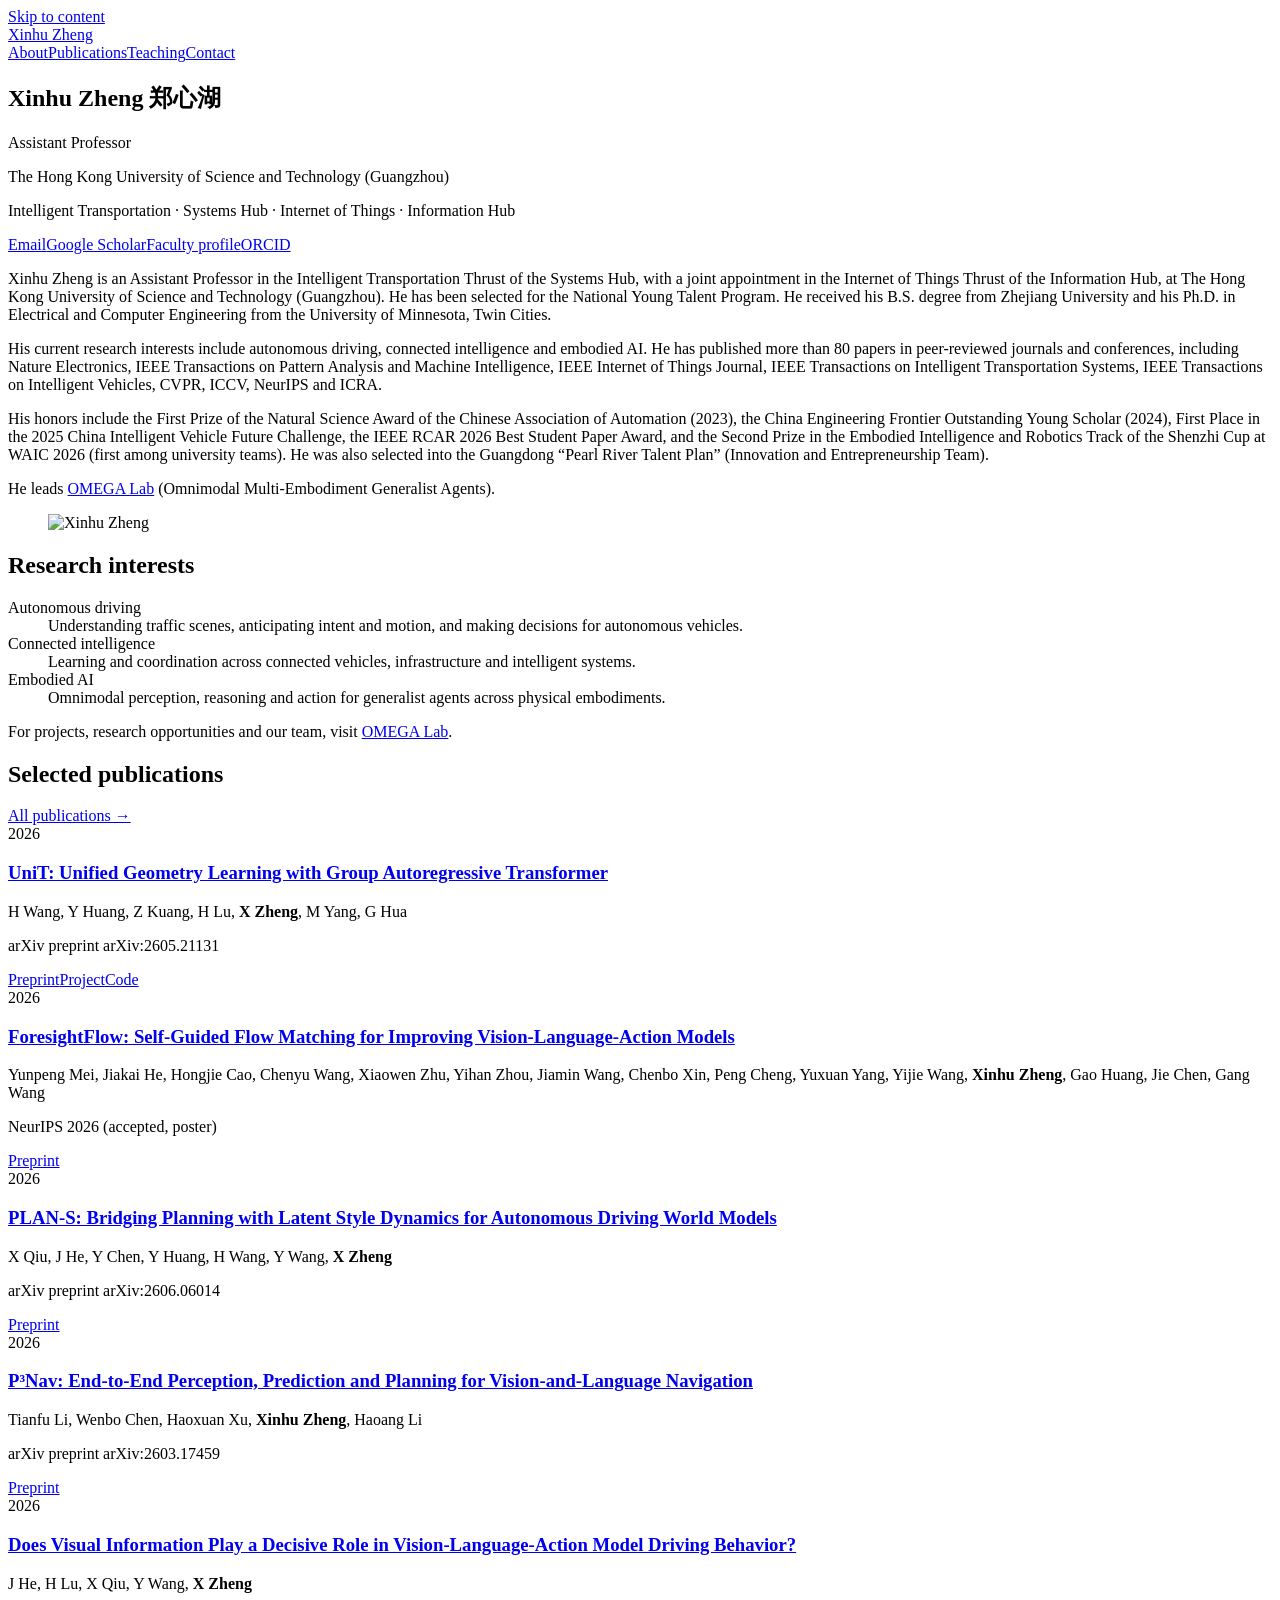
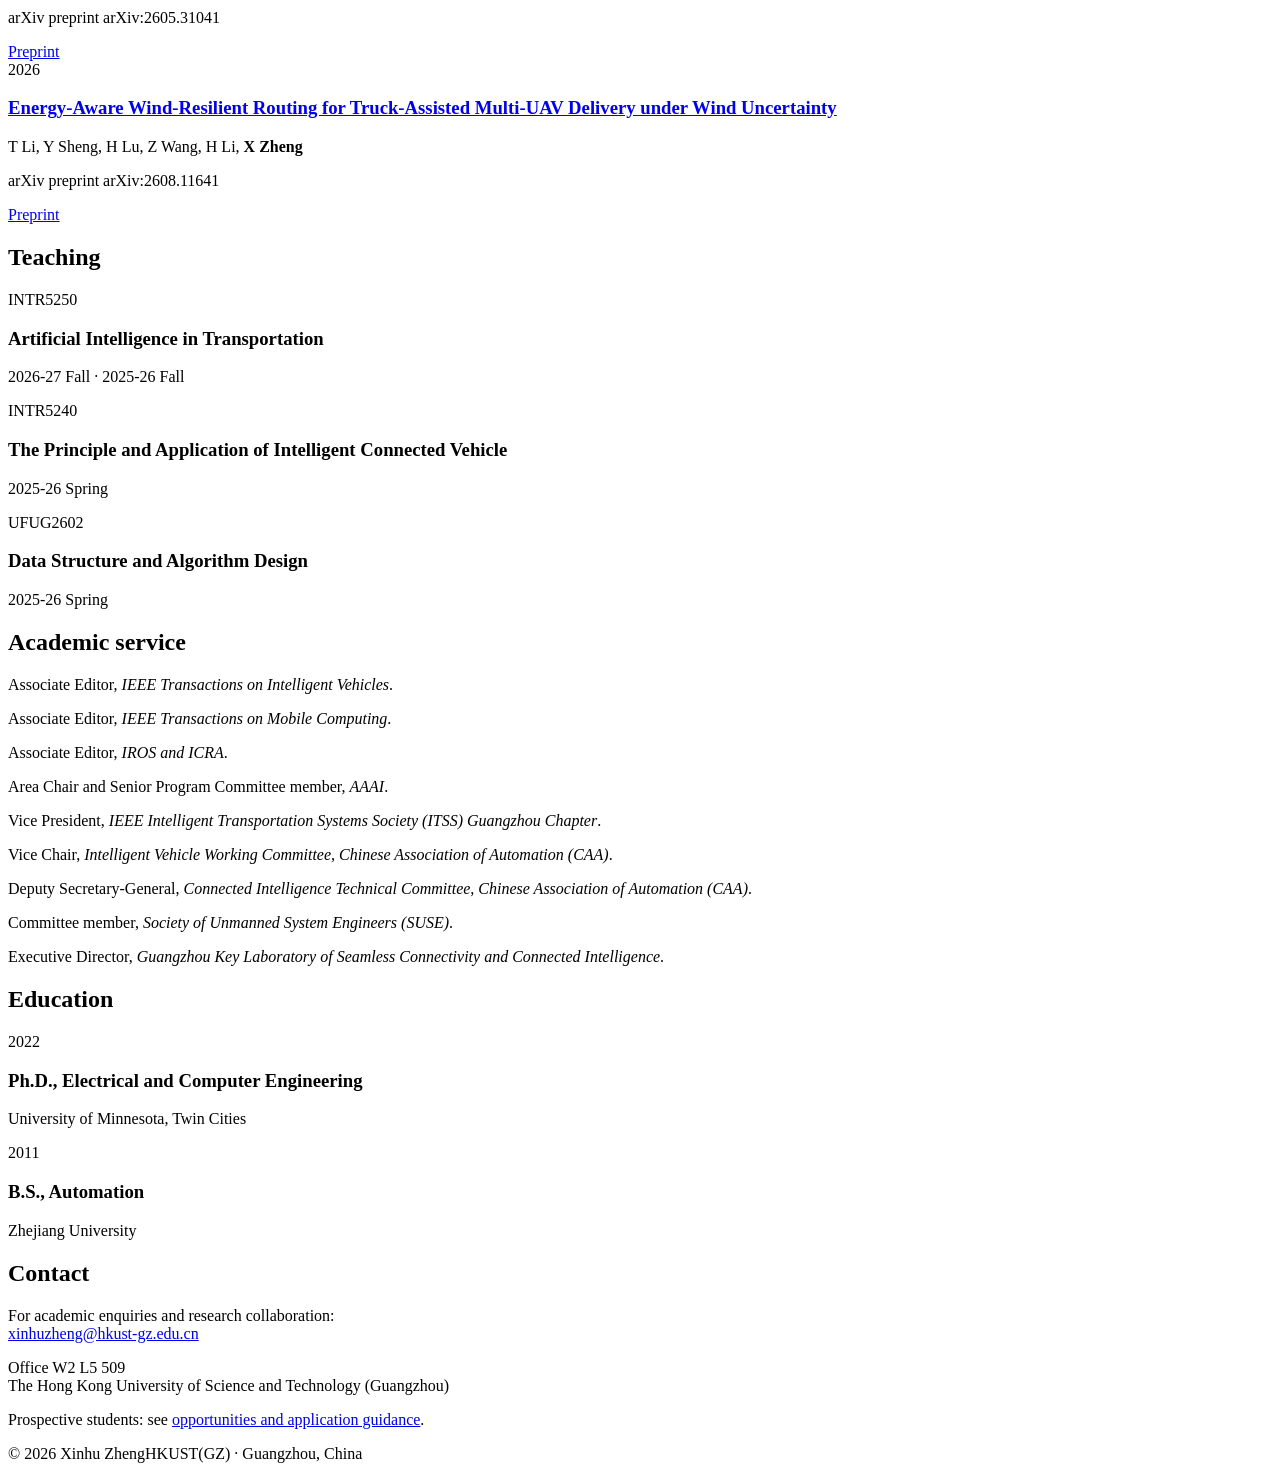
==== commit 05fee9f8: "Deploy OMEGA-HKUSTGZ/xinhu-zheng-site@2580b972d64aafae0e1356f945b01a7dd41c75d3" ====
--- a/index.html
+++ b/index.html
@@ -1 +1 @@
-<!DOCTYPE html><html lang="en"><head><meta charset="UTF-8"><meta name="viewport" content="width=device-width, initial-scale=1"><meta name="description" content="Xinhu Zheng is an Assistant Professor at HKUST(GZ). He leads OMEGA Lab (Omnimodal Multi-Embodiment Generalist Agents). His research includes autonomous driving, connected intelligence and embodied AI."><meta name="theme-color" content="#ffffff"><meta name="robots" content="index, follow"><link rel="canonical" href="https://omega-hkustgz.github.io/xinhu/"><meta property="og:url" content="https://omega-hkustgz.github.io/xinhu/"><meta property="og:title" content="Xinhu Zheng | HKUST(GZ)"><meta property="og:description" content="Xinhu Zheng is an Assistant Professor at HKUST(GZ). He leads OMEGA Lab (Omnimodal Multi-Embodiment Generalist Agents). His research includes autonomous driving, connected intelligence and embodied AI."><link rel="icon" type="image/svg+xml" href="/xinhu/favicon.svg"><title>Xinhu Zheng | HKUST(GZ)</title><link rel="stylesheet" href="/xinhu/_astro/Layout.CLR5fIZv.css"></head><body><a class="skip-link" href="#main">Skip to content</a><header class="site-header shell"><a class="site-name" href="/xinhu/">Xinhu Zheng</a><nav aria-label="Main navigation"><a href="/xinhu/#about">About</a><a href="/xinhu/publications/">Publications</a><a href="/xinhu/#teaching">Teaching</a><a href="/xinhu/#contact">Contact</a></nav></header><main id="main" class="shell"><section id="about" class="intro" aria-labelledby="profile-name"><div class="intro-copy"><h1 id="profile-name">Xinhu Zheng <span lang="zh-CN">郑心湖</span></h1><p class="position">Assistant Professor</p><p class="affiliation">The Hong Kong University of Science and Technology (Guangzhou)</p><p class="thrusts">Intelligent Transportation · Systems Hub · Internet of Things · Information Hub</p><nav class="profile-links" aria-label="Academic profiles"><a href="mailto:xinhuzheng@hkust-gz.edu.cn">Email</a><a href="https://scholar.google.com/citations?user=Wbaj4bAAAAAJ&amp;hl=en" target="_blank" rel="noreferrer">Google Scholar</a><a href="https://facultyprofiles.hkust-gz.edu.cn/faculty-personal-page?id=168" target="_blank" rel="noreferrer">Faculty profile</a><a href="https://orcid.org/0000-0002-9898-5543" target="_blank" rel="noreferrer">ORCID</a></nav><div class="biography"><p>Xinhu Zheng is an Assistant Professor in the Intelligent Transportation Thrust of the Systems Hub, with a joint appointment in the Internet of Things Thrust of the Information Hub, at The Hong Kong University of Science and Technology (Guangzhou). He has been selected for the National Young Talent Program. He received his B.S. degree from Zhejiang University and his Ph.D. in Electrical and Computer Engineering from the University of Minnesota, Twin Cities.</p><p>His current research interests include autonomous driving, connected intelligence and embodied AI. He has published more than 80 papers in peer-reviewed journals and conferences, including Nature Electronics, IEEE Transactions on Pattern Analysis and Machine Intelligence, IEEE Internet of Things Journal, IEEE Transactions on Intelligent Transportation Systems, IEEE Transactions on Intelligent Vehicles, CVPR, ICCV, NeurIPS and ICRA.</p><p>His honors include the First Prize of the Natural Science Award of the Chinese Association of Automation (2023), the China Engineering Frontier Outstanding Young Scholar (2024), First Place in the 2025 China Intelligent Vehicle Future Challenge, the IEEE RCAR 2026 Best Student Paper Award, and the Second Prize in the Embodied Intelligence and Robotics Track of the Shenzhi Cup at WAIC 2026 (first among university teams). He was also selected into the Guangdong “Pearl River Talent Plan” (Innovation and Entrepreneurship Team).</p></div><p class="lab-note">He leads <a href="https://omega-hkustgz.github.io/">OMEGA Lab</a> (Omnimodal Multi-Embodiment Generalist Agents).</p></div><figure class="portrait"><img src="/xinhu/images/xinhu-zheng.jpg" alt="Xinhu Zheng" width="236" height="255" fetchpriority="high"></figure></section><section id="research" class="section" aria-labelledby="research-title"><h2 id="research-title">Research interests</h2><dl class="research-list"><div><dt>Autonomous driving</dt><dd>Understanding traffic scenes, anticipating intent and motion, and making decisions for autonomous vehicles.</dd></div><div><dt>Connected intelligence</dt><dd>Learning and coordination across connected vehicles, infrastructure and intelligent systems.</dd></div><div><dt>Embodied AI</dt><dd>Omnimodal perception, reasoning and action for generalist agents across physical embodiments.</dd></div></dl><p class="section-note">For projects, research opportunities and our team, visit <a href="https://omega-hkustgz.github.io/">OMEGA Lab</a>.</p></section><section id="publications" class="section" aria-labelledby="selected-title"><div class="section-heading"><h2 id="selected-title">Selected publications</h2><a href="/xinhu/publications/">All publications →</a></div><div class="selected-papers"><article class="paper" id="publication-Wbaj4bAAAAAJ:zLWjf1WUPmwC" data-paper data-year="2026" data-search="unit: unified geometry learning with group autoregressive transformer h wang, y huang, z kuang, h lu, x zheng, m yang, g hua arxiv preprint arxiv:2605.21131 unit brings online perception and offline 3d reconstruction into one geometry model. group autoregression accommodates different views and auxiliary inputs, while supporting metric-scale prediction and bounded memory over long sequences."><span class="paper-year">2026</span><div class="paper-body"><h3><a href="https://arxiv.org/abs/2605.21131" target="_blank" rel="noreferrer">UniT: Unified Geometry Learning with Group Autoregressive Transformer</a></h3><p class="paper-authors">H Wang, Y Huang, Z Kuang, H Lu, <strong>X Zheng</strong>, M Yang, G Hua</p><p class="paper-venue">arXiv preprint arXiv:2605.21131</p><div class="paper-links"><a href="https://arxiv.org/abs/2605.21131" target="_blank" rel="noreferrer">Preprint</a><a href="https://sc2i-hkustgz.github.io/UniT/" target="_blank" rel="noreferrer">Project</a><a href="https://github.com/Wang-xjtu/UniT" target="_blank" rel="noreferrer">Code</a></div></div></article><article class="paper" id="publication-Wbaj4bAAAAAJ:p__nRnzSRKYC" data-paper data-year="2026" data-search="potential-guided flow matching for vision-language-action policy improvement yunpeng mei, jiakai he, hongjie cao, chenyu wang, xiaowen zhu, yihan zhou, jiamin wang, chenbo xin, peng cheng, yuxuan yang, yijie wang, xinhu zheng, gao huang, jie chen, gang wang arxiv preprint arxiv:2606.04968 foresightflow learns from successful and failed robot experience. a single flow model generates action chunks and estimates their success potential, guiding action selection without a separate critic. the policy is evaluated on simulated and real-world bimanual tasks."><span class="paper-year">2026</span><div class="paper-body"><h3><a href="https://arxiv.org/abs/2606.04968" target="_blank" rel="noreferrer">Potential-Guided Flow Matching for Vision-Language-Action Policy Improvement</a></h3><p class="paper-authors">Yunpeng Mei, Jiakai He, Hongjie Cao, Chenyu Wang, Xiaowen Zhu, Yihan Zhou, Jiamin Wang, Chenbo Xin, Peng Cheng, Yuxuan Yang, Yijie Wang, <strong>Xinhu Zheng</strong>, Gao Huang, Jie Chen, Gang Wang</p><p class="paper-venue">arXiv preprint arXiv:2606.04968</p><div class="paper-links"><a href="https://arxiv.org/abs/2606.04968" target="_blank" rel="noreferrer">Preprint</a></div></div></article><article class="paper" id="publication-Wbaj4bAAAAAJ:uWiczbcajpAC" data-paper data-year="2026" data-search="plan-s: bridging planning with latent style dynamics for autonomous driving world models x qiu, j he, y chen, y huang, h wang, y wang, x zheng arxiv preprint arxiv:2606.06014 plan-s decodes style-conditioned semantic cost maps from latent world models, making planning preferences inspectable before trajectory selection. the same bridge supports regression and anchor-score planners, evaluated on nuscenes and navsim."><span class="paper-year">2026</span><div class="paper-body"><h3><a href="https://arxiv.org/abs/2606.06014" target="_blank" rel="noreferrer">PLAN-S: Bridging Planning with Latent Style Dynamics for Autonomous Driving World Models</a></h3><p class="paper-authors">X Qiu, J He, Y Chen, Y Huang, H Wang, Y Wang, <strong>X Zheng</strong></p><p class="paper-venue">arXiv preprint arXiv:2606.06014</p><div class="paper-links"><a href="https://arxiv.org/abs/2606.06014" target="_blank" rel="noreferrer">Preprint</a></div></div></article><article class="paper" id="publication-Wbaj4bAAAAAJ:Z5m8FVwuT1cC" data-paper data-year="2026" data-search="p³nav: end-to-end perception, prediction and planning for vision-and-language navigation tianfu li, wenbo chen, haoxuan xu, xinhu zheng, haoang li arxiv preprint arxiv:2603.17459 p³nav brings perception, prediction and planning into one vision-and-language navigation model. object and map cues describe the current scene; predicted waypoints and future scene features help the agent plan toward a language-specified goal."><span class="paper-year">2026</span><div class="paper-body"><h3><a href="https://arxiv.org/abs/2603.17459" target="_blank" rel="noreferrer">P³Nav: End-to-End Perception, Prediction and Planning for Vision-and-Language Navigation</a></h3><p class="paper-authors">Tianfu Li, Wenbo Chen, Haoxuan Xu, <strong>Xinhu Zheng</strong>, Haoang Li</p><p class="paper-venue">arXiv preprint arXiv:2603.17459</p><div class="paper-links"><a href="https://arxiv.org/abs/2603.17459" target="_blank" rel="noreferrer">Preprint</a></div></div></article><article class="paper" id="publication-Wbaj4bAAAAAJ:vDijr-p_gm4C" data-paper data-year="2026" data-search="does visual information play a decisive role in vision-language-action model driving behavior? j he, h lu, x qiu, y wang, x zheng arxiv preprint arxiv:2605.31041 a structured visual-perturbation study examines how vla driving decisions depend on camera input. evaluations compare open-loop trajectory prediction with closed-loop driving behavior, revealing that visual grounding varies across perturbations and evaluation settings."><span class="paper-year">2026</span><div class="paper-body"><h3><a href="https://arxiv.org/abs/2605.31041" target="_blank" rel="noreferrer">Does Visual Information Play a Decisive Role in Vision-Language-Action Model Driving Behavior?</a></h3><p class="paper-authors">J He, H Lu, X Qiu, Y Wang, <strong>X Zheng</strong></p><p class="paper-venue">arXiv preprint arXiv:2605.31041</p><div class="paper-links"><a href="https://arxiv.org/abs/2605.31041" target="_blank" rel="noreferrer">Preprint</a></div></div></article><article class="paper" id="publication-Wbaj4bAAAAAJ:g3aElNc5_aQC" data-paper data-year="2026" data-search="energy-aware wind-resilient routing for truck-assisted multi-uav delivery under wind uncertainty t li, y sheng, h lu, z wang, h li, x zheng arxiv preprint arxiv:2608.11641 ewr plans truck-assisted uav delivery routes with an energy graph updated by wind estimates and payload state. it continually checks return feasibility, aiming to preserve enough battery energy to reach the truck or depot as conditions change."><span class="paper-year">2026</span><div class="paper-body"><h3><a href="https://arxiv.org/abs/2608.11641" target="_blank" rel="noreferrer">Energy-Aware Wind-Resilient Routing for Truck-Assisted Multi-UAV Delivery under Wind Uncertainty</a></h3><p class="paper-authors">T Li, Y Sheng, H Lu, Z Wang, H Li, <strong>X Zheng</strong></p><p class="paper-venue">arXiv preprint arXiv:2608.11641</p><div class="paper-links"><a href="https://arxiv.org/abs/2608.11641" target="_blank" rel="noreferrer">Preprint</a></div></div></article></div></section><section id="teaching" class="section" aria-labelledby="teaching-title"><h2 id="teaching-title">Teaching</h2><div class="teaching-list"><article><span class="course-code">INTR5250</span><div><h3>Artificial Intelligence in Transportation</h3><p>2026-27 Fall · 2025-26 Fall</p></div></article><article><span class="course-code">INTR5240</span><div><h3>The Principle and Application of Intelligent Connected Vehicle</h3><p>2025-26 Spring</p></div></article><article><span class="course-code">UFUG2602</span><div><h3>Data Structure and Algorithm Design</h3><p>2025-26 Spring</p></div></article></div></section><section id="service" class="section" aria-labelledby="service-title"><h2 id="service-title">Academic service</h2><p>Associate Editor, <em>IEEE Transactions on Intelligent Vehicles</em>.</p><p>Associate Editor, <em>IEEE Transactions on Mobile Computing</em>.</p><p>Associate Editor, <em>IROS and ICRA</em>.</p><p>Area Chair and Senior Program Committee member, <em>AAAI</em>.</p><p>Vice President, <em>IEEE Intelligent Transportation Systems Society (ITSS) Guangzhou Chapter</em>.</p><p>Vice Chair, <em>Intelligent Vehicle Working Committee, Chinese Association of Automation (CAA)</em>.</p><p>Deputy Secretary-General, <em>Connected Intelligence Technical Committee, Chinese Association of Automation (CAA)</em>.</p><p>Committee member, <em>Society of Unmanned System Engineers (SUSE)</em>.</p><p>Executive Director, <em>Guangzhou Key Laboratory of Seamless Connectivity and Connected Intelligence</em>.</p></section><section id="education" class="section" aria-labelledby="education-title"><h2 id="education-title">Education</h2><div class="education-entry"><span>2022</span><div><h3>Ph.D., Electrical and Computer Engineering</h3><p>University of Minnesota, Twin Cities</p></div></div><div class="education-entry"><span>2011</span><div><h3>B.S., Automation</h3><p>Zhejiang University</p></div></div></section><section id="contact" class="section contact-section" aria-labelledby="contact-title"><h2 id="contact-title">Contact</h2><p>For academic enquiries and research collaboration:<br><a href="mailto:xinhuzheng@hkust-gz.edu.cn">xinhuzheng@hkust-gz.edu.cn</a></p><p class="contact-address">Office W2 L5 509<br>The Hong Kong University of Science and Technology (Guangzhou)</p><p class="section-note">Prospective students: see <a href="https://omega-hkustgz.github.io/join/">opportunities and application guidance</a>.</p></section></main><footer class="site-footer shell"><span>© 2026 Xinhu Zheng</span><span>HKUST(GZ) · Guangzhou, China</span></footer></body></html>+<!DOCTYPE html><html lang="en"><head><meta charset="UTF-8"><meta name="viewport" content="width=device-width, initial-scale=1"><meta name="description" content="Xinhu Zheng is an Assistant Professor at HKUST(GZ). He leads OMEGA Lab (Omnimodal Multi-Embodiment Generalist Agents). His research includes autonomous driving, connected intelligence and embodied AI."><meta name="theme-color" content="#ffffff"><meta name="robots" content="index, follow"><link rel="canonical" href="https://omega-hkustgz.github.io/xinhu/"><meta property="og:url" content="https://omega-hkustgz.github.io/xinhu/"><meta property="og:title" content="Xinhu Zheng | HKUST(GZ)"><meta property="og:description" content="Xinhu Zheng is an Assistant Professor at HKUST(GZ). He leads OMEGA Lab (Omnimodal Multi-Embodiment Generalist Agents). His research includes autonomous driving, connected intelligence and embodied AI."><link rel="icon" type="image/svg+xml" href="/xinhu/favicon.svg"><title>Xinhu Zheng | HKUST(GZ)</title><link rel="stylesheet" href="/xinhu/_astro/Layout.CLR5fIZv.css"></head><body><a class="skip-link" href="#main">Skip to content</a><header class="site-header shell"><a class="site-name" href="/xinhu/">Xinhu Zheng</a><nav aria-label="Main navigation"><a href="/xinhu/#about">About</a><a href="/xinhu/publications/">Publications</a><a href="/xinhu/#teaching">Teaching</a><a href="/xinhu/#contact">Contact</a></nav></header><main id="main" class="shell"><section id="about" class="intro" aria-labelledby="profile-name"><div class="intro-copy"><h1 id="profile-name">Xinhu Zheng <span lang="zh-CN">郑心湖</span></h1><p class="position">Assistant Professor</p><p class="affiliation">The Hong Kong University of Science and Technology (Guangzhou)</p><p class="thrusts">Intelligent Transportation · Systems Hub · Internet of Things · Information Hub</p><nav class="profile-links" aria-label="Academic profiles"><a href="mailto:xinhuzheng@hkust-gz.edu.cn">Email</a><a href="https://scholar.google.com/citations?user=Wbaj4bAAAAAJ&amp;hl=en" target="_blank" rel="noreferrer">Google Scholar</a><a href="https://facultyprofiles.hkust-gz.edu.cn/faculty-personal-page?id=168" target="_blank" rel="noreferrer">Faculty profile</a><a href="https://orcid.org/0000-0002-9898-5543" target="_blank" rel="noreferrer">ORCID</a></nav><div class="biography"><p>Xinhu Zheng is an Assistant Professor in the Intelligent Transportation Thrust of the Systems Hub, with a joint appointment in the Internet of Things Thrust of the Information Hub, at The Hong Kong University of Science and Technology (Guangzhou). He has been selected for the National Young Talent Program. He received his B.S. degree from Zhejiang University and his Ph.D. in Electrical and Computer Engineering from the University of Minnesota, Twin Cities.</p><p>His current research interests include autonomous driving, connected intelligence and embodied AI. He has published more than 80 papers in peer-reviewed journals and conferences, including Nature Electronics, IEEE Transactions on Pattern Analysis and Machine Intelligence, IEEE Internet of Things Journal, IEEE Transactions on Intelligent Transportation Systems, IEEE Transactions on Intelligent Vehicles, CVPR, ICCV, NeurIPS and ICRA.</p><p>His honors include the First Prize of the Natural Science Award of the Chinese Association of Automation (2023), the China Engineering Frontier Outstanding Young Scholar (2024), First Place in the 2025 China Intelligent Vehicle Future Challenge, the IEEE RCAR 2026 Best Student Paper Award, and the Second Prize in the Embodied Intelligence and Robotics Track of the Shenzhi Cup at WAIC 2026 (first among university teams). He was also selected into the Guangdong “Pearl River Talent Plan” (Innovation and Entrepreneurship Team).</p></div><p class="lab-note">He leads <a href="https://omega-hkustgz.github.io/">OMEGA Lab</a> (Omnimodal Multi-Embodiment Generalist Agents).</p></div><figure class="portrait"><img src="/xinhu/images/xinhu-zheng.jpg" alt="Xinhu Zheng" width="236" height="255" fetchpriority="high"></figure></section><section id="research" class="section" aria-labelledby="research-title"><h2 id="research-title">Research interests</h2><dl class="research-list"><div><dt>Autonomous driving</dt><dd>Understanding traffic scenes, anticipating intent and motion, and making decisions for autonomous vehicles.</dd></div><div><dt>Connected intelligence</dt><dd>Learning and coordination across connected vehicles, infrastructure and intelligent systems.</dd></div><div><dt>Embodied AI</dt><dd>Omnimodal perception, reasoning and action for generalist agents across physical embodiments.</dd></div></dl><p class="section-note">For projects, research opportunities and our team, visit <a href="https://omega-hkustgz.github.io/">OMEGA Lab</a>.</p></section><section id="publications" class="section" aria-labelledby="selected-title"><div class="section-heading"><h2 id="selected-title">Selected publications</h2><a href="/xinhu/publications/">All publications →</a></div><div class="selected-papers"><article class="paper" id="publication-Wbaj4bAAAAAJ:zLWjf1WUPmwC" data-paper data-year="2026" data-search="unit: unified geometry learning with group autoregressive transformer h wang, y huang, z kuang, h lu, x zheng, m yang, g hua arxiv preprint arxiv:2605.21131 unit brings online perception and offline 3d reconstruction into one geometry model. group autoregression accommodates different views and auxiliary inputs, while supporting metric-scale prediction and bounded memory over long sequences."><span class="paper-year">2026</span><div class="paper-body"><h3><a href="https://arxiv.org/abs/2605.21131" target="_blank" rel="noreferrer">UniT: Unified Geometry Learning with Group Autoregressive Transformer</a></h3><p class="paper-authors">H Wang, Y Huang, Z Kuang, H Lu, <strong>X Zheng</strong>, M Yang, G Hua</p><p class="paper-venue">arXiv preprint arXiv:2605.21131</p><div class="paper-links"><a href="https://arxiv.org/abs/2605.21131" target="_blank" rel="noreferrer">Preprint</a><a href="https://sc2i-hkustgz.github.io/UniT/" target="_blank" rel="noreferrer">Project</a><a href="https://github.com/Wang-xjtu/UniT" target="_blank" rel="noreferrer">Code</a></div></div></article><article class="paper" id="publication-Wbaj4bAAAAAJ:p__nRnzSRKYC" data-paper data-year="2026" data-search="foresightflow: self-guided flow matching for improving vision-language-action models yunpeng mei, jiakai he, hongjie cao, chenyu wang, xiaowen zhu, yihan zhou, jiamin wang, chenbo xin, peng cheng, yuxuan yang, yijie wang, xinhu zheng, gao huang, jie chen, gang wang neurips 2026 (accepted, poster) foresightflow learns from successful and failed robot experience. a single flow model generates action chunks and estimates their success potential, guiding action selection without a separate critic. the policy is evaluated on simulated and real-world bimanual tasks."><span class="paper-year">2026</span><div class="paper-body"><h3><a href="https://arxiv.org/abs/2606.04968" target="_blank" rel="noreferrer">ForesightFlow: Self-Guided Flow Matching for Improving Vision-Language-Action Models</a></h3><p class="paper-authors">Yunpeng Mei, Jiakai He, Hongjie Cao, Chenyu Wang, Xiaowen Zhu, Yihan Zhou, Jiamin Wang, Chenbo Xin, Peng Cheng, Yuxuan Yang, Yijie Wang, <strong>Xinhu Zheng</strong>, Gao Huang, Jie Chen, Gang Wang</p><p class="paper-venue">NeurIPS 2026 (accepted, poster)</p><div class="paper-links"><a href="https://arxiv.org/abs/2606.04968" target="_blank" rel="noreferrer">Preprint</a></div></div></article><article class="paper" id="publication-Wbaj4bAAAAAJ:uWiczbcajpAC" data-paper data-year="2026" data-search="plan-s: bridging planning with latent style dynamics for autonomous driving world models x qiu, j he, y chen, y huang, h wang, y wang, x zheng arxiv preprint arxiv:2606.06014 plan-s decodes style-conditioned semantic cost maps from latent world models, making planning preferences inspectable before trajectory selection. the same bridge supports regression and anchor-score planners, evaluated on nuscenes and navsim."><span class="paper-year">2026</span><div class="paper-body"><h3><a href="https://arxiv.org/abs/2606.06014" target="_blank" rel="noreferrer">PLAN-S: Bridging Planning with Latent Style Dynamics for Autonomous Driving World Models</a></h3><p class="paper-authors">X Qiu, J He, Y Chen, Y Huang, H Wang, Y Wang, <strong>X Zheng</strong></p><p class="paper-venue">arXiv preprint arXiv:2606.06014</p><div class="paper-links"><a href="https://arxiv.org/abs/2606.06014" target="_blank" rel="noreferrer">Preprint</a></div></div></article><article class="paper" id="publication-Wbaj4bAAAAAJ:Z5m8FVwuT1cC" data-paper data-year="2026" data-search="p³nav: end-to-end perception, prediction and planning for vision-and-language navigation tianfu li, wenbo chen, haoxuan xu, xinhu zheng, haoang li arxiv preprint arxiv:2603.17459 p³nav brings perception, prediction and planning into one vision-and-language navigation model. object and map cues describe the current scene; predicted waypoints and future scene features help the agent plan toward a language-specified goal."><span class="paper-year">2026</span><div class="paper-body"><h3><a href="https://arxiv.org/abs/2603.17459" target="_blank" rel="noreferrer">P³Nav: End-to-End Perception, Prediction and Planning for Vision-and-Language Navigation</a></h3><p class="paper-authors">Tianfu Li, Wenbo Chen, Haoxuan Xu, <strong>Xinhu Zheng</strong>, Haoang Li</p><p class="paper-venue">arXiv preprint arXiv:2603.17459</p><div class="paper-links"><a href="https://arxiv.org/abs/2603.17459" target="_blank" rel="noreferrer">Preprint</a></div></div></article><article class="paper" id="publication-Wbaj4bAAAAAJ:vDijr-p_gm4C" data-paper data-year="2026" data-search="does visual information play a decisive role in vision-language-action model driving behavior? j he, h lu, x qiu, y wang, x zheng arxiv preprint arxiv:2605.31041 a structured visual-perturbation study examines how vla driving decisions depend on camera input. evaluations compare open-loop trajectory prediction with closed-loop driving behavior, revealing that visual grounding varies across perturbations and evaluation settings."><span class="paper-year">2026</span><div class="paper-body"><h3><a href="https://arxiv.org/abs/2605.31041" target="_blank" rel="noreferrer">Does Visual Information Play a Decisive Role in Vision-Language-Action Model Driving Behavior?</a></h3><p class="paper-authors">J He, H Lu, X Qiu, Y Wang, <strong>X Zheng</strong></p><p class="paper-venue">arXiv preprint arXiv:2605.31041</p><div class="paper-links"><a href="https://arxiv.org/abs/2605.31041" target="_blank" rel="noreferrer">Preprint</a></div></div></article><article class="paper" id="publication-Wbaj4bAAAAAJ:g3aElNc5_aQC" data-paper data-year="2026" data-search="energy-aware wind-resilient routing for truck-assisted multi-uav delivery under wind uncertainty t li, y sheng, h lu, z wang, h li, x zheng arxiv preprint arxiv:2608.11641 ewr plans truck-assisted uav delivery routes with an energy graph updated by wind estimates and payload state. it continually checks return feasibility, aiming to preserve enough battery energy to reach the truck or depot as conditions change."><span class="paper-year">2026</span><div class="paper-body"><h3><a href="https://arxiv.org/abs/2608.11641" target="_blank" rel="noreferrer">Energy-Aware Wind-Resilient Routing for Truck-Assisted Multi-UAV Delivery under Wind Uncertainty</a></h3><p class="paper-authors">T Li, Y Sheng, H Lu, Z Wang, H Li, <strong>X Zheng</strong></p><p class="paper-venue">arXiv preprint arXiv:2608.11641</p><div class="paper-links"><a href="https://arxiv.org/abs/2608.11641" target="_blank" rel="noreferrer">Preprint</a></div></div></article></div></section><section id="teaching" class="section" aria-labelledby="teaching-title"><h2 id="teaching-title">Teaching</h2><div class="teaching-list"><article><span class="course-code">INTR5250</span><div><h3>Artificial Intelligence in Transportation</h3><p>2026-27 Fall · 2025-26 Fall</p></div></article><article><span class="course-code">INTR5240</span><div><h3>The Principle and Application of Intelligent Connected Vehicle</h3><p>2025-26 Spring</p></div></article><article><span class="course-code">UFUG2602</span><div><h3>Data Structure and Algorithm Design</h3><p>2025-26 Spring</p></div></article></div></section><section id="service" class="section" aria-labelledby="service-title"><h2 id="service-title">Academic service</h2><p>Associate Editor, <em>IEEE Transactions on Intelligent Vehicles</em>.</p><p>Associate Editor, <em>IEEE Transactions on Mobile Computing</em>.</p><p>Associate Editor, <em>IROS and ICRA</em>.</p><p>Area Chair and Senior Program Committee member, <em>AAAI</em>.</p><p>Vice President, <em>IEEE Intelligent Transportation Systems Society (ITSS) Guangzhou Chapter</em>.</p><p>Vice Chair, <em>Intelligent Vehicle Working Committee, Chinese Association of Automation (CAA)</em>.</p><p>Deputy Secretary-General, <em>Connected Intelligence Technical Committee, Chinese Association of Automation (CAA)</em>.</p><p>Committee member, <em>Society of Unmanned System Engineers (SUSE)</em>.</p><p>Executive Director, <em>Guangzhou Key Laboratory of Seamless Connectivity and Connected Intelligence</em>.</p></section><section id="education" class="section" aria-labelledby="education-title"><h2 id="education-title">Education</h2><div class="education-entry"><span>2022</span><div><h3>Ph.D., Electrical and Computer Engineering</h3><p>University of Minnesota, Twin Cities</p></div></div><div class="education-entry"><span>2011</span><div><h3>B.S., Automation</h3><p>Zhejiang University</p></div></div></section><section id="contact" class="section contact-section" aria-labelledby="contact-title"><h2 id="contact-title">Contact</h2><p>For academic enquiries and research collaboration:<br><a href="mailto:xinhuzheng@hkust-gz.edu.cn">xinhuzheng@hkust-gz.edu.cn</a></p><p class="contact-address">Office W2 L5 509<br>The Hong Kong University of Science and Technology (Guangzhou)</p><p class="section-note">Prospective students: see <a href="https://omega-hkustgz.github.io/join/">opportunities and application guidance</a>.</p></section></main><footer class="site-footer shell"><span>© 2026 Xinhu Zheng</span><span>HKUST(GZ) · Guangzhou, China</span></footer></body></html>
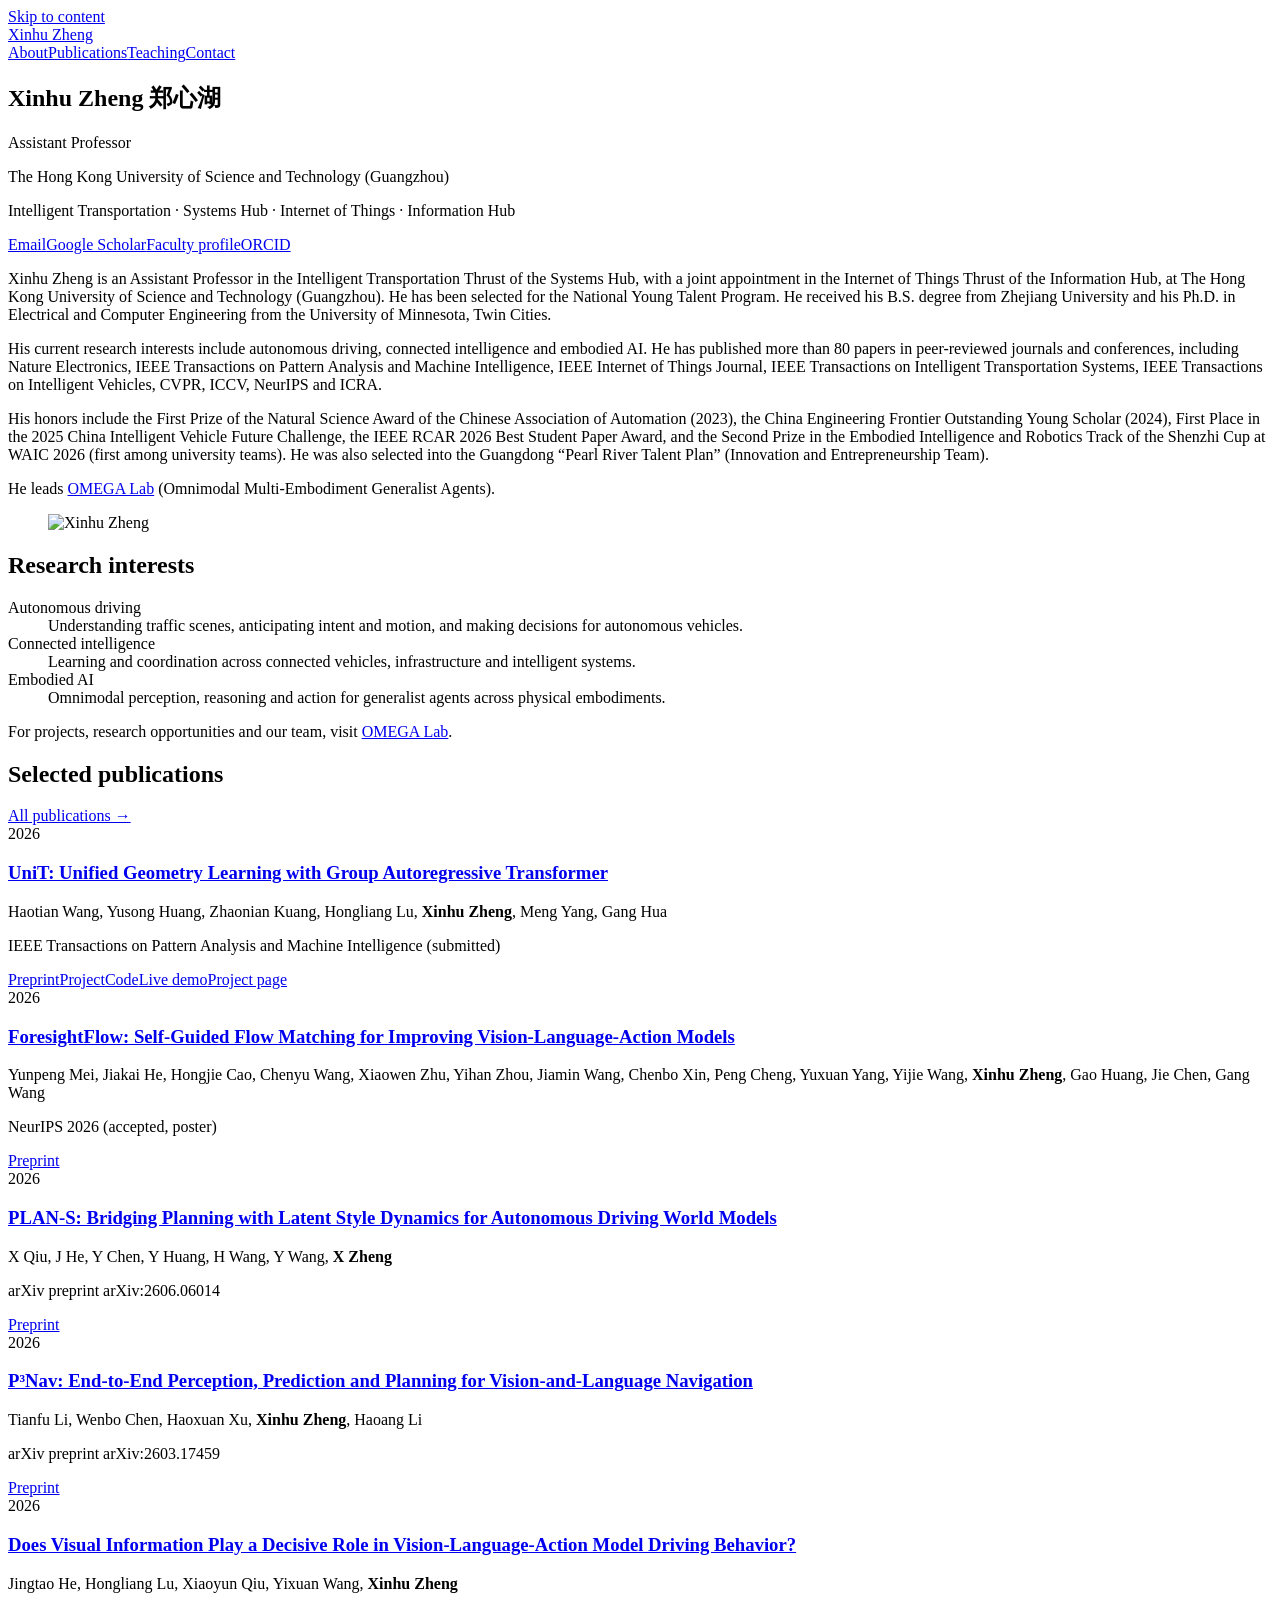
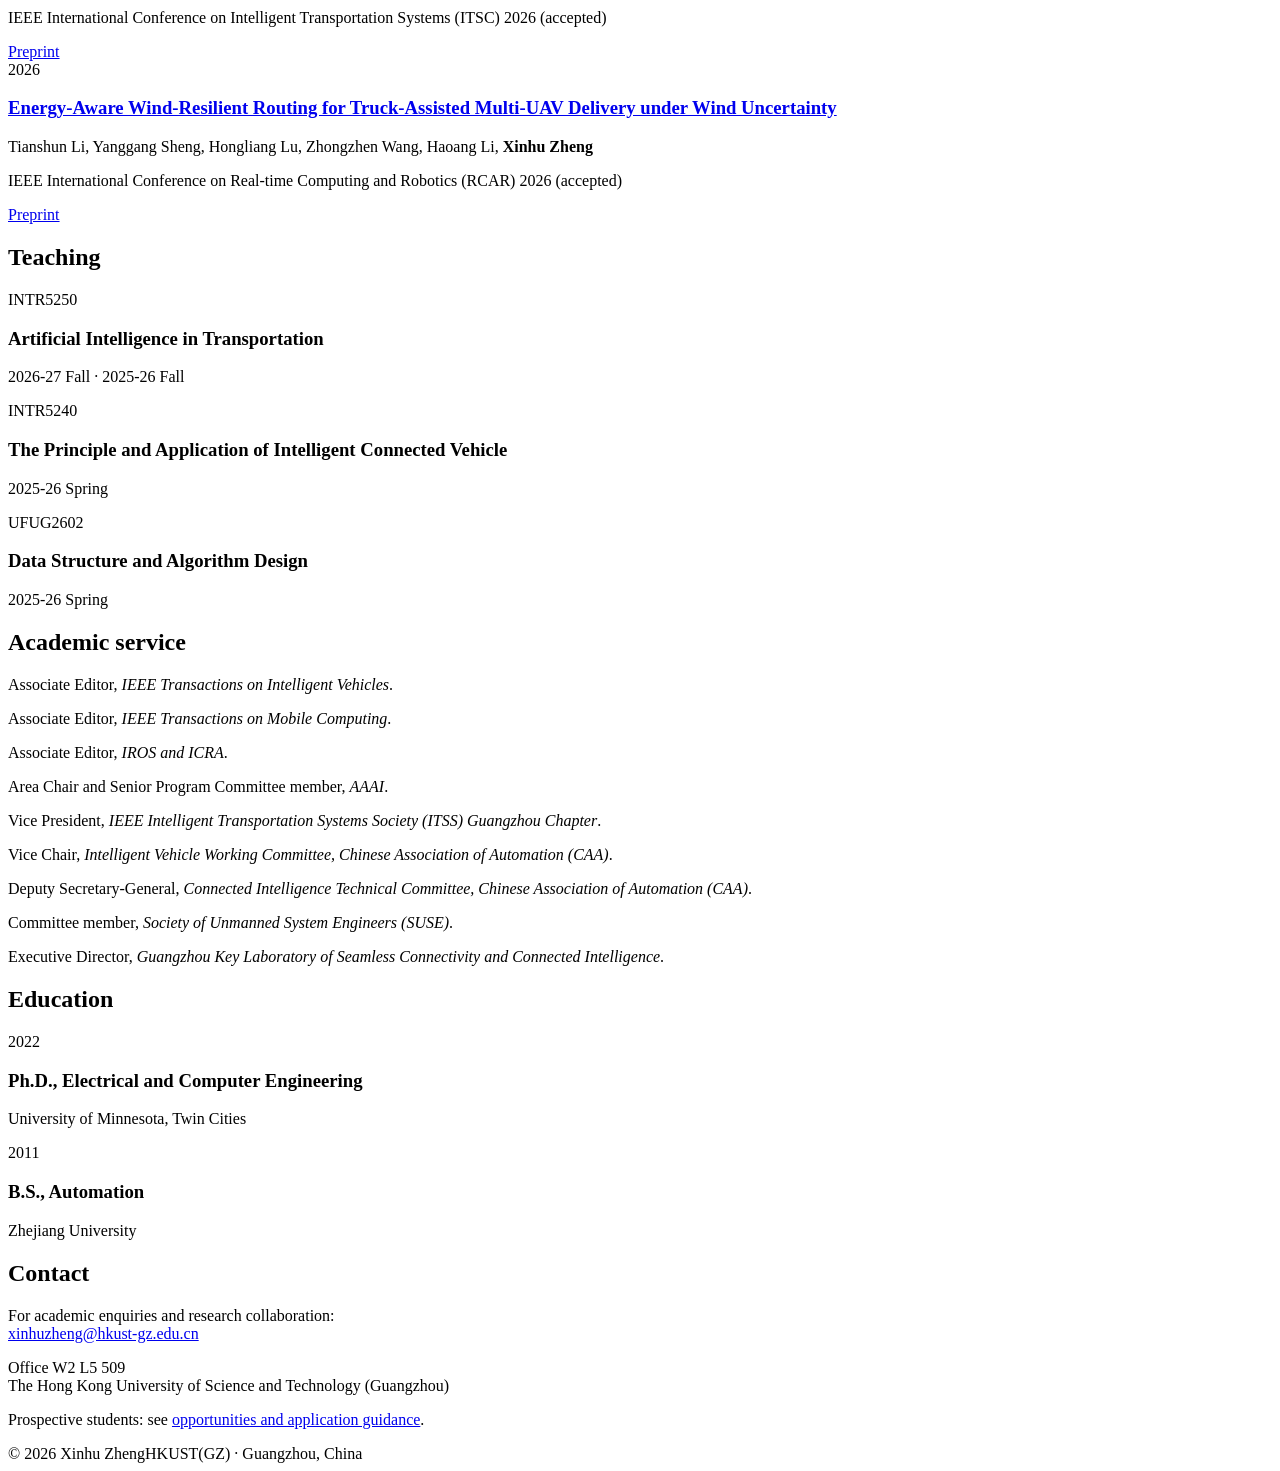
==== commit c4eecce2: "Deploy OMEGA-HKUSTGZ/xinhu-zheng-site@72e50707780963913046c60e52b705f67141e482" ====
--- a/index.html
+++ b/index.html
@@ -1 +1 @@
-<!DOCTYPE html><html lang="en"><head><meta charset="UTF-8"><meta name="viewport" content="width=device-width, initial-scale=1"><meta name="description" content="Xinhu Zheng is an Assistant Professor at HKUST(GZ). He leads OMEGA Lab (Omnimodal Multi-Embodiment Generalist Agents). His research includes autonomous driving, connected intelligence and embodied AI."><meta name="theme-color" content="#ffffff"><meta name="robots" content="index, follow"><link rel="canonical" href="https://omega-hkustgz.github.io/xinhu/"><meta property="og:url" content="https://omega-hkustgz.github.io/xinhu/"><meta property="og:title" content="Xinhu Zheng | HKUST(GZ)"><meta property="og:description" content="Xinhu Zheng is an Assistant Professor at HKUST(GZ). He leads OMEGA Lab (Omnimodal Multi-Embodiment Generalist Agents). His research includes autonomous driving, connected intelligence and embodied AI."><link rel="icon" type="image/svg+xml" href="/xinhu/favicon.svg"><title>Xinhu Zheng | HKUST(GZ)</title><link rel="stylesheet" href="/xinhu/_astro/Layout.CLR5fIZv.css"></head><body><a class="skip-link" href="#main">Skip to content</a><header class="site-header shell"><a class="site-name" href="/xinhu/">Xinhu Zheng</a><nav aria-label="Main navigation"><a href="/xinhu/#about">About</a><a href="/xinhu/publications/">Publications</a><a href="/xinhu/#teaching">Teaching</a><a href="/xinhu/#contact">Contact</a></nav></header><main id="main" class="shell"><section id="about" class="intro" aria-labelledby="profile-name"><div class="intro-copy"><h1 id="profile-name">Xinhu Zheng <span lang="zh-CN">郑心湖</span></h1><p class="position">Assistant Professor</p><p class="affiliation">The Hong Kong University of Science and Technology (Guangzhou)</p><p class="thrusts">Intelligent Transportation · Systems Hub · Internet of Things · Information Hub</p><nav class="profile-links" aria-label="Academic profiles"><a href="mailto:xinhuzheng@hkust-gz.edu.cn">Email</a><a href="https://scholar.google.com/citations?user=Wbaj4bAAAAAJ&amp;hl=en" target="_blank" rel="noreferrer">Google Scholar</a><a href="https://facultyprofiles.hkust-gz.edu.cn/faculty-personal-page?id=168" target="_blank" rel="noreferrer">Faculty profile</a><a href="https://orcid.org/0000-0002-9898-5543" target="_blank" rel="noreferrer">ORCID</a></nav><div class="biography"><p>Xinhu Zheng is an Assistant Professor in the Intelligent Transportation Thrust of the Systems Hub, with a joint appointment in the Internet of Things Thrust of the Information Hub, at The Hong Kong University of Science and Technology (Guangzhou). He has been selected for the National Young Talent Program. He received his B.S. degree from Zhejiang University and his Ph.D. in Electrical and Computer Engineering from the University of Minnesota, Twin Cities.</p><p>His current research interests include autonomous driving, connected intelligence and embodied AI. He has published more than 80 papers in peer-reviewed journals and conferences, including Nature Electronics, IEEE Transactions on Pattern Analysis and Machine Intelligence, IEEE Internet of Things Journal, IEEE Transactions on Intelligent Transportation Systems, IEEE Transactions on Intelligent Vehicles, CVPR, ICCV, NeurIPS and ICRA.</p><p>His honors include the First Prize of the Natural Science Award of the Chinese Association of Automation (2023), the China Engineering Frontier Outstanding Young Scholar (2024), First Place in the 2025 China Intelligent Vehicle Future Challenge, the IEEE RCAR 2026 Best Student Paper Award, and the Second Prize in the Embodied Intelligence and Robotics Track of the Shenzhi Cup at WAIC 2026 (first among university teams). He was also selected into the Guangdong “Pearl River Talent Plan” (Innovation and Entrepreneurship Team).</p></div><p class="lab-note">He leads <a href="https://omega-hkustgz.github.io/">OMEGA Lab</a> (Omnimodal Multi-Embodiment Generalist Agents).</p></div><figure class="portrait"><img src="/xinhu/images/xinhu-zheng.jpg" alt="Xinhu Zheng" width="236" height="255" fetchpriority="high"></figure></section><section id="research" class="section" aria-labelledby="research-title"><h2 id="research-title">Research interests</h2><dl class="research-list"><div><dt>Autonomous driving</dt><dd>Understanding traffic scenes, anticipating intent and motion, and making decisions for autonomous vehicles.</dd></div><div><dt>Connected intelligence</dt><dd>Learning and coordination across connected vehicles, infrastructure and intelligent systems.</dd></div><div><dt>Embodied AI</dt><dd>Omnimodal perception, reasoning and action for generalist agents across physical embodiments.</dd></div></dl><p class="section-note">For projects, research opportunities and our team, visit <a href="https://omega-hkustgz.github.io/">OMEGA Lab</a>.</p></section><section id="publications" class="section" aria-labelledby="selected-title"><div class="section-heading"><h2 id="selected-title">Selected publications</h2><a href="/xinhu/publications/">All publications →</a></div><div class="selected-papers"><article class="paper" id="publication-Wbaj4bAAAAAJ:zLWjf1WUPmwC" data-paper data-year="2026" data-search="unit: unified geometry learning with group autoregressive transformer h wang, y huang, z kuang, h lu, x zheng, m yang, g hua arxiv preprint arxiv:2605.21131 unit brings online perception and offline 3d reconstruction into one geometry model. group autoregression accommodates different views and auxiliary inputs, while supporting metric-scale prediction and bounded memory over long sequences."><span class="paper-year">2026</span><div class="paper-body"><h3><a href="https://arxiv.org/abs/2605.21131" target="_blank" rel="noreferrer">UniT: Unified Geometry Learning with Group Autoregressive Transformer</a></h3><p class="paper-authors">H Wang, Y Huang, Z Kuang, H Lu, <strong>X Zheng</strong>, M Yang, G Hua</p><p class="paper-venue">arXiv preprint arXiv:2605.21131</p><div class="paper-links"><a href="https://arxiv.org/abs/2605.21131" target="_blank" rel="noreferrer">Preprint</a><a href="https://sc2i-hkustgz.github.io/UniT/" target="_blank" rel="noreferrer">Project</a><a href="https://github.com/Wang-xjtu/UniT" target="_blank" rel="noreferrer">Code</a></div></div></article><article class="paper" id="publication-Wbaj4bAAAAAJ:p__nRnzSRKYC" data-paper data-year="2026" data-search="foresightflow: self-guided flow matching for improving vision-language-action models yunpeng mei, jiakai he, hongjie cao, chenyu wang, xiaowen zhu, yihan zhou, jiamin wang, chenbo xin, peng cheng, yuxuan yang, yijie wang, xinhu zheng, gao huang, jie chen, gang wang neurips 2026 (accepted, poster) foresightflow learns from successful and failed robot experience. a single flow model generates action chunks and estimates their success potential, guiding action selection without a separate critic. the policy is evaluated on simulated and real-world bimanual tasks."><span class="paper-year">2026</span><div class="paper-body"><h3><a href="https://arxiv.org/abs/2606.04968" target="_blank" rel="noreferrer">ForesightFlow: Self-Guided Flow Matching for Improving Vision-Language-Action Models</a></h3><p class="paper-authors">Yunpeng Mei, Jiakai He, Hongjie Cao, Chenyu Wang, Xiaowen Zhu, Yihan Zhou, Jiamin Wang, Chenbo Xin, Peng Cheng, Yuxuan Yang, Yijie Wang, <strong>Xinhu Zheng</strong>, Gao Huang, Jie Chen, Gang Wang</p><p class="paper-venue">NeurIPS 2026 (accepted, poster)</p><div class="paper-links"><a href="https://arxiv.org/abs/2606.04968" target="_blank" rel="noreferrer">Preprint</a></div></div></article><article class="paper" id="publication-Wbaj4bAAAAAJ:uWiczbcajpAC" data-paper data-year="2026" data-search="plan-s: bridging planning with latent style dynamics for autonomous driving world models x qiu, j he, y chen, y huang, h wang, y wang, x zheng arxiv preprint arxiv:2606.06014 plan-s decodes style-conditioned semantic cost maps from latent world models, making planning preferences inspectable before trajectory selection. the same bridge supports regression and anchor-score planners, evaluated on nuscenes and navsim."><span class="paper-year">2026</span><div class="paper-body"><h3><a href="https://arxiv.org/abs/2606.06014" target="_blank" rel="noreferrer">PLAN-S: Bridging Planning with Latent Style Dynamics for Autonomous Driving World Models</a></h3><p class="paper-authors">X Qiu, J He, Y Chen, Y Huang, H Wang, Y Wang, <strong>X Zheng</strong></p><p class="paper-venue">arXiv preprint arXiv:2606.06014</p><div class="paper-links"><a href="https://arxiv.org/abs/2606.06014" target="_blank" rel="noreferrer">Preprint</a></div></div></article><article class="paper" id="publication-Wbaj4bAAAAAJ:Z5m8FVwuT1cC" data-paper data-year="2026" data-search="p³nav: end-to-end perception, prediction and planning for vision-and-language navigation tianfu li, wenbo chen, haoxuan xu, xinhu zheng, haoang li arxiv preprint arxiv:2603.17459 p³nav brings perception, prediction and planning into one vision-and-language navigation model. object and map cues describe the current scene; predicted waypoints and future scene features help the agent plan toward a language-specified goal."><span class="paper-year">2026</span><div class="paper-body"><h3><a href="https://arxiv.org/abs/2603.17459" target="_blank" rel="noreferrer">P³Nav: End-to-End Perception, Prediction and Planning for Vision-and-Language Navigation</a></h3><p class="paper-authors">Tianfu Li, Wenbo Chen, Haoxuan Xu, <strong>Xinhu Zheng</strong>, Haoang Li</p><p class="paper-venue">arXiv preprint arXiv:2603.17459</p><div class="paper-links"><a href="https://arxiv.org/abs/2603.17459" target="_blank" rel="noreferrer">Preprint</a></div></div></article><article class="paper" id="publication-Wbaj4bAAAAAJ:vDijr-p_gm4C" data-paper data-year="2026" data-search="does visual information play a decisive role in vision-language-action model driving behavior? j he, h lu, x qiu, y wang, x zheng arxiv preprint arxiv:2605.31041 a structured visual-perturbation study examines how vla driving decisions depend on camera input. evaluations compare open-loop trajectory prediction with closed-loop driving behavior, revealing that visual grounding varies across perturbations and evaluation settings."><span class="paper-year">2026</span><div class="paper-body"><h3><a href="https://arxiv.org/abs/2605.31041" target="_blank" rel="noreferrer">Does Visual Information Play a Decisive Role in Vision-Language-Action Model Driving Behavior?</a></h3><p class="paper-authors">J He, H Lu, X Qiu, Y Wang, <strong>X Zheng</strong></p><p class="paper-venue">arXiv preprint arXiv:2605.31041</p><div class="paper-links"><a href="https://arxiv.org/abs/2605.31041" target="_blank" rel="noreferrer">Preprint</a></div></div></article><article class="paper" id="publication-Wbaj4bAAAAAJ:g3aElNc5_aQC" data-paper data-year="2026" data-search="energy-aware wind-resilient routing for truck-assisted multi-uav delivery under wind uncertainty t li, y sheng, h lu, z wang, h li, x zheng arxiv preprint arxiv:2608.11641 ewr plans truck-assisted uav delivery routes with an energy graph updated by wind estimates and payload state. it continually checks return feasibility, aiming to preserve enough battery energy to reach the truck or depot as conditions change."><span class="paper-year">2026</span><div class="paper-body"><h3><a href="https://arxiv.org/abs/2608.11641" target="_blank" rel="noreferrer">Energy-Aware Wind-Resilient Routing for Truck-Assisted Multi-UAV Delivery under Wind Uncertainty</a></h3><p class="paper-authors">T Li, Y Sheng, H Lu, Z Wang, H Li, <strong>X Zheng</strong></p><p class="paper-venue">arXiv preprint arXiv:2608.11641</p><div class="paper-links"><a href="https://arxiv.org/abs/2608.11641" target="_blank" rel="noreferrer">Preprint</a></div></div></article></div></section><section id="teaching" class="section" aria-labelledby="teaching-title"><h2 id="teaching-title">Teaching</h2><div class="teaching-list"><article><span class="course-code">INTR5250</span><div><h3>Artificial Intelligence in Transportation</h3><p>2026-27 Fall · 2025-26 Fall</p></div></article><article><span class="course-code">INTR5240</span><div><h3>The Principle and Application of Intelligent Connected Vehicle</h3><p>2025-26 Spring</p></div></article><article><span class="course-code">UFUG2602</span><div><h3>Data Structure and Algorithm Design</h3><p>2025-26 Spring</p></div></article></div></section><section id="service" class="section" aria-labelledby="service-title"><h2 id="service-title">Academic service</h2><p>Associate Editor, <em>IEEE Transactions on Intelligent Vehicles</em>.</p><p>Associate Editor, <em>IEEE Transactions on Mobile Computing</em>.</p><p>Associate Editor, <em>IROS and ICRA</em>.</p><p>Area Chair and Senior Program Committee member, <em>AAAI</em>.</p><p>Vice President, <em>IEEE Intelligent Transportation Systems Society (ITSS) Guangzhou Chapter</em>.</p><p>Vice Chair, <em>Intelligent Vehicle Working Committee, Chinese Association of Automation (CAA)</em>.</p><p>Deputy Secretary-General, <em>Connected Intelligence Technical Committee, Chinese Association of Automation (CAA)</em>.</p><p>Committee member, <em>Society of Unmanned System Engineers (SUSE)</em>.</p><p>Executive Director, <em>Guangzhou Key Laboratory of Seamless Connectivity and Connected Intelligence</em>.</p></section><section id="education" class="section" aria-labelledby="education-title"><h2 id="education-title">Education</h2><div class="education-entry"><span>2022</span><div><h3>Ph.D., Electrical and Computer Engineering</h3><p>University of Minnesota, Twin Cities</p></div></div><div class="education-entry"><span>2011</span><div><h3>B.S., Automation</h3><p>Zhejiang University</p></div></div></section><section id="contact" class="section contact-section" aria-labelledby="contact-title"><h2 id="contact-title">Contact</h2><p>For academic enquiries and research collaboration:<br><a href="mailto:xinhuzheng@hkust-gz.edu.cn">xinhuzheng@hkust-gz.edu.cn</a></p><p class="contact-address">Office W2 L5 509<br>The Hong Kong University of Science and Technology (Guangzhou)</p><p class="section-note">Prospective students: see <a href="https://omega-hkustgz.github.io/join/">opportunities and application guidance</a>.</p></section></main><footer class="site-footer shell"><span>© 2026 Xinhu Zheng</span><span>HKUST(GZ) · Guangzhou, China</span></footer></body></html>+<!DOCTYPE html><html lang="en"><head><meta charset="UTF-8"><meta name="viewport" content="width=device-width, initial-scale=1"><meta name="description" content="Xinhu Zheng is an Assistant Professor at HKUST(GZ). He leads OMEGA Lab (Omnimodal Multi-Embodiment Generalist Agents). His research includes autonomous driving, connected intelligence and embodied AI."><meta name="theme-color" content="#ffffff"><meta name="robots" content="index, follow"><link rel="canonical" href="https://omega-hkustgz.github.io/xinhu/"><meta property="og:url" content="https://omega-hkustgz.github.io/xinhu/"><meta property="og:title" content="Xinhu Zheng | HKUST(GZ)"><meta property="og:description" content="Xinhu Zheng is an Assistant Professor at HKUST(GZ). He leads OMEGA Lab (Omnimodal Multi-Embodiment Generalist Agents). His research includes autonomous driving, connected intelligence and embodied AI."><link rel="icon" type="image/svg+xml" href="/xinhu/favicon.svg"><title>Xinhu Zheng | HKUST(GZ)</title><link rel="stylesheet" href="/xinhu/_astro/Layout.CLR5fIZv.css"></head><body><a class="skip-link" href="#main">Skip to content</a><header class="site-header shell"><a class="site-name" href="/xinhu/">Xinhu Zheng</a><nav aria-label="Main navigation"><a href="/xinhu/#about">About</a><a href="/xinhu/publications/">Publications</a><a href="/xinhu/#teaching">Teaching</a><a href="/xinhu/#contact">Contact</a></nav></header><main id="main" class="shell"><section id="about" class="intro" aria-labelledby="profile-name"><div class="intro-copy"><h1 id="profile-name">Xinhu Zheng <span lang="zh-CN">郑心湖</span></h1><p class="position">Assistant Professor</p><p class="affiliation">The Hong Kong University of Science and Technology (Guangzhou)</p><p class="thrusts">Intelligent Transportation · Systems Hub · Internet of Things · Information Hub</p><nav class="profile-links" aria-label="Academic profiles"><a href="mailto:xinhuzheng@hkust-gz.edu.cn">Email</a><a href="https://scholar.google.com/citations?user=Wbaj4bAAAAAJ&amp;hl=en" target="_blank" rel="noreferrer">Google Scholar</a><a href="https://facultyprofiles.hkust-gz.edu.cn/faculty-personal-page?id=168" target="_blank" rel="noreferrer">Faculty profile</a><a href="https://orcid.org/0000-0002-9898-5543" target="_blank" rel="noreferrer">ORCID</a></nav><div class="biography"><p>Xinhu Zheng is an Assistant Professor in the Intelligent Transportation Thrust of the Systems Hub, with a joint appointment in the Internet of Things Thrust of the Information Hub, at The Hong Kong University of Science and Technology (Guangzhou). He has been selected for the National Young Talent Program. He received his B.S. degree from Zhejiang University and his Ph.D. in Electrical and Computer Engineering from the University of Minnesota, Twin Cities.</p><p>His current research interests include autonomous driving, connected intelligence and embodied AI. He has published more than 80 papers in peer-reviewed journals and conferences, including Nature Electronics, IEEE Transactions on Pattern Analysis and Machine Intelligence, IEEE Internet of Things Journal, IEEE Transactions on Intelligent Transportation Systems, IEEE Transactions on Intelligent Vehicles, CVPR, ICCV, NeurIPS and ICRA.</p><p>His honors include the First Prize of the Natural Science Award of the Chinese Association of Automation (2023), the China Engineering Frontier Outstanding Young Scholar (2024), First Place in the 2025 China Intelligent Vehicle Future Challenge, the IEEE RCAR 2026 Best Student Paper Award, and the Second Prize in the Embodied Intelligence and Robotics Track of the Shenzhi Cup at WAIC 2026 (first among university teams). He was also selected into the Guangdong “Pearl River Talent Plan” (Innovation and Entrepreneurship Team).</p></div><p class="lab-note">He leads <a href="https://omega-hkustgz.github.io/">OMEGA Lab</a> (Omnimodal Multi-Embodiment Generalist Agents).</p></div><figure class="portrait"><img src="/xinhu/images/xinhu-zheng.jpg" alt="Xinhu Zheng" width="236" height="255" fetchpriority="high"></figure></section><section id="research" class="section" aria-labelledby="research-title"><h2 id="research-title">Research interests</h2><dl class="research-list"><div><dt>Autonomous driving</dt><dd>Understanding traffic scenes, anticipating intent and motion, and making decisions for autonomous vehicles.</dd></div><div><dt>Connected intelligence</dt><dd>Learning and coordination across connected vehicles, infrastructure and intelligent systems.</dd></div><div><dt>Embodied AI</dt><dd>Omnimodal perception, reasoning and action for generalist agents across physical embodiments.</dd></div></dl><p class="section-note">For projects, research opportunities and our team, visit <a href="https://omega-hkustgz.github.io/">OMEGA Lab</a>.</p></section><section id="publications" class="section" aria-labelledby="selected-title"><div class="section-heading"><h2 id="selected-title">Selected publications</h2><a href="/xinhu/publications/">All publications →</a></div><div class="selected-papers"><article class="paper" id="publication-Wbaj4bAAAAAJ:zLWjf1WUPmwC" data-paper data-year="2026" data-search="unit: unified geometry learning with group autoregressive transformer haotian wang, yusong huang, zhaonian kuang, hongliang lu, xinhu zheng, meng yang, gang hua ieee transactions on pattern analysis and machine intelligence (submitted) unit brings online perception and offline 3d reconstruction into one geometry model. group autoregression accommodates different views and auxiliary inputs, while supporting metric-scale prediction and bounded memory over long sequences."><span class="paper-year">2026</span><div class="paper-body"><h3><a href="https://arxiv.org/abs/2605.21131" target="_blank" rel="noreferrer">UniT: Unified Geometry Learning with Group Autoregressive Transformer</a></h3><p class="paper-authors">Haotian Wang, Yusong Huang, Zhaonian Kuang, Hongliang Lu, <strong>Xinhu Zheng</strong>, Meng Yang, Gang Hua</p><p class="paper-venue">IEEE Transactions on Pattern Analysis and Machine Intelligence (submitted)</p><div class="paper-links"><a href="https://arxiv.org/abs/2605.21131" target="_blank" rel="noreferrer">Preprint</a><a href="https://sc2i-hkustgz.github.io/UniT/" target="_blank" rel="noreferrer">Project</a><a href="https://github.com/Wang-xjtu/UniT" target="_blank" rel="noreferrer">Code</a><a href="https://enceladush-unit.hf.space/" target="_blank" rel="noreferrer">Live demo</a><a href="https://omega-hkustgz.github.io/projects/unit/" target="_blank" rel="noreferrer">Project page</a></div></div></article><article class="paper" id="publication-Wbaj4bAAAAAJ:p__nRnzSRKYC" data-paper data-year="2026" data-search="foresightflow: self-guided flow matching for improving vision-language-action models yunpeng mei, jiakai he, hongjie cao, chenyu wang, xiaowen zhu, yihan zhou, jiamin wang, chenbo xin, peng cheng, yuxuan yang, yijie wang, xinhu zheng, gao huang, jie chen, gang wang neurips 2026 (accepted, poster) foresightflow learns from successful and failed robot experience. a single flow model generates action chunks and estimates their success potential, guiding action selection without a separate critic. the policy is evaluated on simulated and real-world bimanual tasks."><span class="paper-year">2026</span><div class="paper-body"><h3><a href="https://arxiv.org/abs/2606.04968" target="_blank" rel="noreferrer">ForesightFlow: Self-Guided Flow Matching for Improving Vision-Language-Action Models</a></h3><p class="paper-authors">Yunpeng Mei, Jiakai He, Hongjie Cao, Chenyu Wang, Xiaowen Zhu, Yihan Zhou, Jiamin Wang, Chenbo Xin, Peng Cheng, Yuxuan Yang, Yijie Wang, <strong>Xinhu Zheng</strong>, Gao Huang, Jie Chen, Gang Wang</p><p class="paper-venue">NeurIPS 2026 (accepted, poster)</p><div class="paper-links"><a href="https://arxiv.org/abs/2606.04968" target="_blank" rel="noreferrer">Preprint</a></div></div></article><article class="paper" id="publication-Wbaj4bAAAAAJ:uWiczbcajpAC" data-paper data-year="2026" data-search="plan-s: bridging planning with latent style dynamics for autonomous driving world models x qiu, j he, y chen, y huang, h wang, y wang, x zheng arxiv preprint arxiv:2606.06014 plan-s decodes style-conditioned semantic cost maps from latent world models, making planning preferences inspectable before trajectory selection. the same bridge supports regression and anchor-score planners, evaluated on nuscenes and navsim."><span class="paper-year">2026</span><div class="paper-body"><h3><a href="https://arxiv.org/abs/2606.06014" target="_blank" rel="noreferrer">PLAN-S: Bridging Planning with Latent Style Dynamics for Autonomous Driving World Models</a></h3><p class="paper-authors">X Qiu, J He, Y Chen, Y Huang, H Wang, Y Wang, <strong>X Zheng</strong></p><p class="paper-venue">arXiv preprint arXiv:2606.06014</p><div class="paper-links"><a href="https://arxiv.org/abs/2606.06014" target="_blank" rel="noreferrer">Preprint</a></div></div></article><article class="paper" id="publication-Wbaj4bAAAAAJ:Z5m8FVwuT1cC" data-paper data-year="2026" data-search="p³nav: end-to-end perception, prediction and planning for vision-and-language navigation tianfu li, wenbo chen, haoxuan xu, xinhu zheng, haoang li arxiv preprint arxiv:2603.17459 p³nav brings perception, prediction and planning into one vision-and-language navigation model. object and map cues describe the current scene; predicted waypoints and future scene features help the agent plan toward a language-specified goal."><span class="paper-year">2026</span><div class="paper-body"><h3><a href="https://arxiv.org/abs/2603.17459" target="_blank" rel="noreferrer">P³Nav: End-to-End Perception, Prediction and Planning for Vision-and-Language Navigation</a></h3><p class="paper-authors">Tianfu Li, Wenbo Chen, Haoxuan Xu, <strong>Xinhu Zheng</strong>, Haoang Li</p><p class="paper-venue">arXiv preprint arXiv:2603.17459</p><div class="paper-links"><a href="https://arxiv.org/abs/2603.17459" target="_blank" rel="noreferrer">Preprint</a></div></div></article><article class="paper" id="publication-Wbaj4bAAAAAJ:vDijr-p_gm4C" data-paper data-year="2026" data-search="does visual information play a decisive role in vision-language-action model driving behavior? jingtao he, hongliang lu, xiaoyun qiu, yixuan wang, xinhu zheng ieee international conference on intelligent transportation systems (itsc) 2026 (accepted) a structured visual-perturbation study examines how vla driving decisions depend on camera input. evaluations compare open-loop trajectory prediction with closed-loop driving behavior, revealing that visual grounding varies across perturbations and evaluation settings."><span class="paper-year">2026</span><div class="paper-body"><h3><a href="https://arxiv.org/abs/2605.31041" target="_blank" rel="noreferrer">Does Visual Information Play a Decisive Role in Vision-Language-Action Model Driving Behavior?</a></h3><p class="paper-authors">Jingtao He, Hongliang Lu, Xiaoyun Qiu, Yixuan Wang, <strong>Xinhu Zheng</strong></p><p class="paper-venue">IEEE International Conference on Intelligent Transportation Systems (ITSC) 2026 (accepted)</p><div class="paper-links"><a href="https://arxiv.org/abs/2605.31041" target="_blank" rel="noreferrer">Preprint</a></div></div></article><article class="paper" id="publication-Wbaj4bAAAAAJ:g3aElNc5_aQC" data-paper data-year="2026" data-search="energy-aware wind-resilient routing for truck-assisted multi-uav delivery under wind uncertainty tianshun li, yanggang sheng, hongliang lu, zhongzhen wang, haoang li, xinhu zheng ieee international conference on real-time computing and robotics (rcar) 2026 (accepted) ewr plans truck-assisted uav delivery routes with an energy graph updated by wind estimates and payload state. it continually checks return feasibility, aiming to preserve enough battery energy to reach the truck or depot as conditions change."><span class="paper-year">2026</span><div class="paper-body"><h3><a href="https://arxiv.org/abs/2608.11641" target="_blank" rel="noreferrer">Energy-Aware Wind-Resilient Routing for Truck-Assisted Multi-UAV Delivery under Wind Uncertainty</a></h3><p class="paper-authors">Tianshun Li, Yanggang Sheng, Hongliang Lu, Zhongzhen Wang, Haoang Li, <strong>Xinhu Zheng</strong></p><p class="paper-venue">IEEE International Conference on Real-time Computing and Robotics (RCAR) 2026 (accepted)</p><div class="paper-links"><a href="https://arxiv.org/abs/2608.11641" target="_blank" rel="noreferrer">Preprint</a></div></div></article></div></section><section id="teaching" class="section" aria-labelledby="teaching-title"><h2 id="teaching-title">Teaching</h2><div class="teaching-list"><article><span class="course-code">INTR5250</span><div><h3>Artificial Intelligence in Transportation</h3><p>2026-27 Fall · 2025-26 Fall</p></div></article><article><span class="course-code">INTR5240</span><div><h3>The Principle and Application of Intelligent Connected Vehicle</h3><p>2025-26 Spring</p></div></article><article><span class="course-code">UFUG2602</span><div><h3>Data Structure and Algorithm Design</h3><p>2025-26 Spring</p></div></article></div></section><section id="service" class="section" aria-labelledby="service-title"><h2 id="service-title">Academic service</h2><p>Associate Editor, <em>IEEE Transactions on Intelligent Vehicles</em>.</p><p>Associate Editor, <em>IEEE Transactions on Mobile Computing</em>.</p><p>Associate Editor, <em>IROS and ICRA</em>.</p><p>Area Chair and Senior Program Committee member, <em>AAAI</em>.</p><p>Vice President, <em>IEEE Intelligent Transportation Systems Society (ITSS) Guangzhou Chapter</em>.</p><p>Vice Chair, <em>Intelligent Vehicle Working Committee, Chinese Association of Automation (CAA)</em>.</p><p>Deputy Secretary-General, <em>Connected Intelligence Technical Committee, Chinese Association of Automation (CAA)</em>.</p><p>Committee member, <em>Society of Unmanned System Engineers (SUSE)</em>.</p><p>Executive Director, <em>Guangzhou Key Laboratory of Seamless Connectivity and Connected Intelligence</em>.</p></section><section id="education" class="section" aria-labelledby="education-title"><h2 id="education-title">Education</h2><div class="education-entry"><span>2022</span><div><h3>Ph.D., Electrical and Computer Engineering</h3><p>University of Minnesota, Twin Cities</p></div></div><div class="education-entry"><span>2011</span><div><h3>B.S., Automation</h3><p>Zhejiang University</p></div></div></section><section id="contact" class="section contact-section" aria-labelledby="contact-title"><h2 id="contact-title">Contact</h2><p>For academic enquiries and research collaboration:<br><a href="mailto:xinhuzheng@hkust-gz.edu.cn">xinhuzheng@hkust-gz.edu.cn</a></p><p class="contact-address">Office W2 L5 509<br>The Hong Kong University of Science and Technology (Guangzhou)</p><p class="section-note">Prospective students: see <a href="https://omega-hkustgz.github.io/join/">opportunities and application guidance</a>.</p></section></main><footer class="site-footer shell"><span>© 2026 Xinhu Zheng</span><span>HKUST(GZ) · Guangzhou, China</span></footer></body></html>
